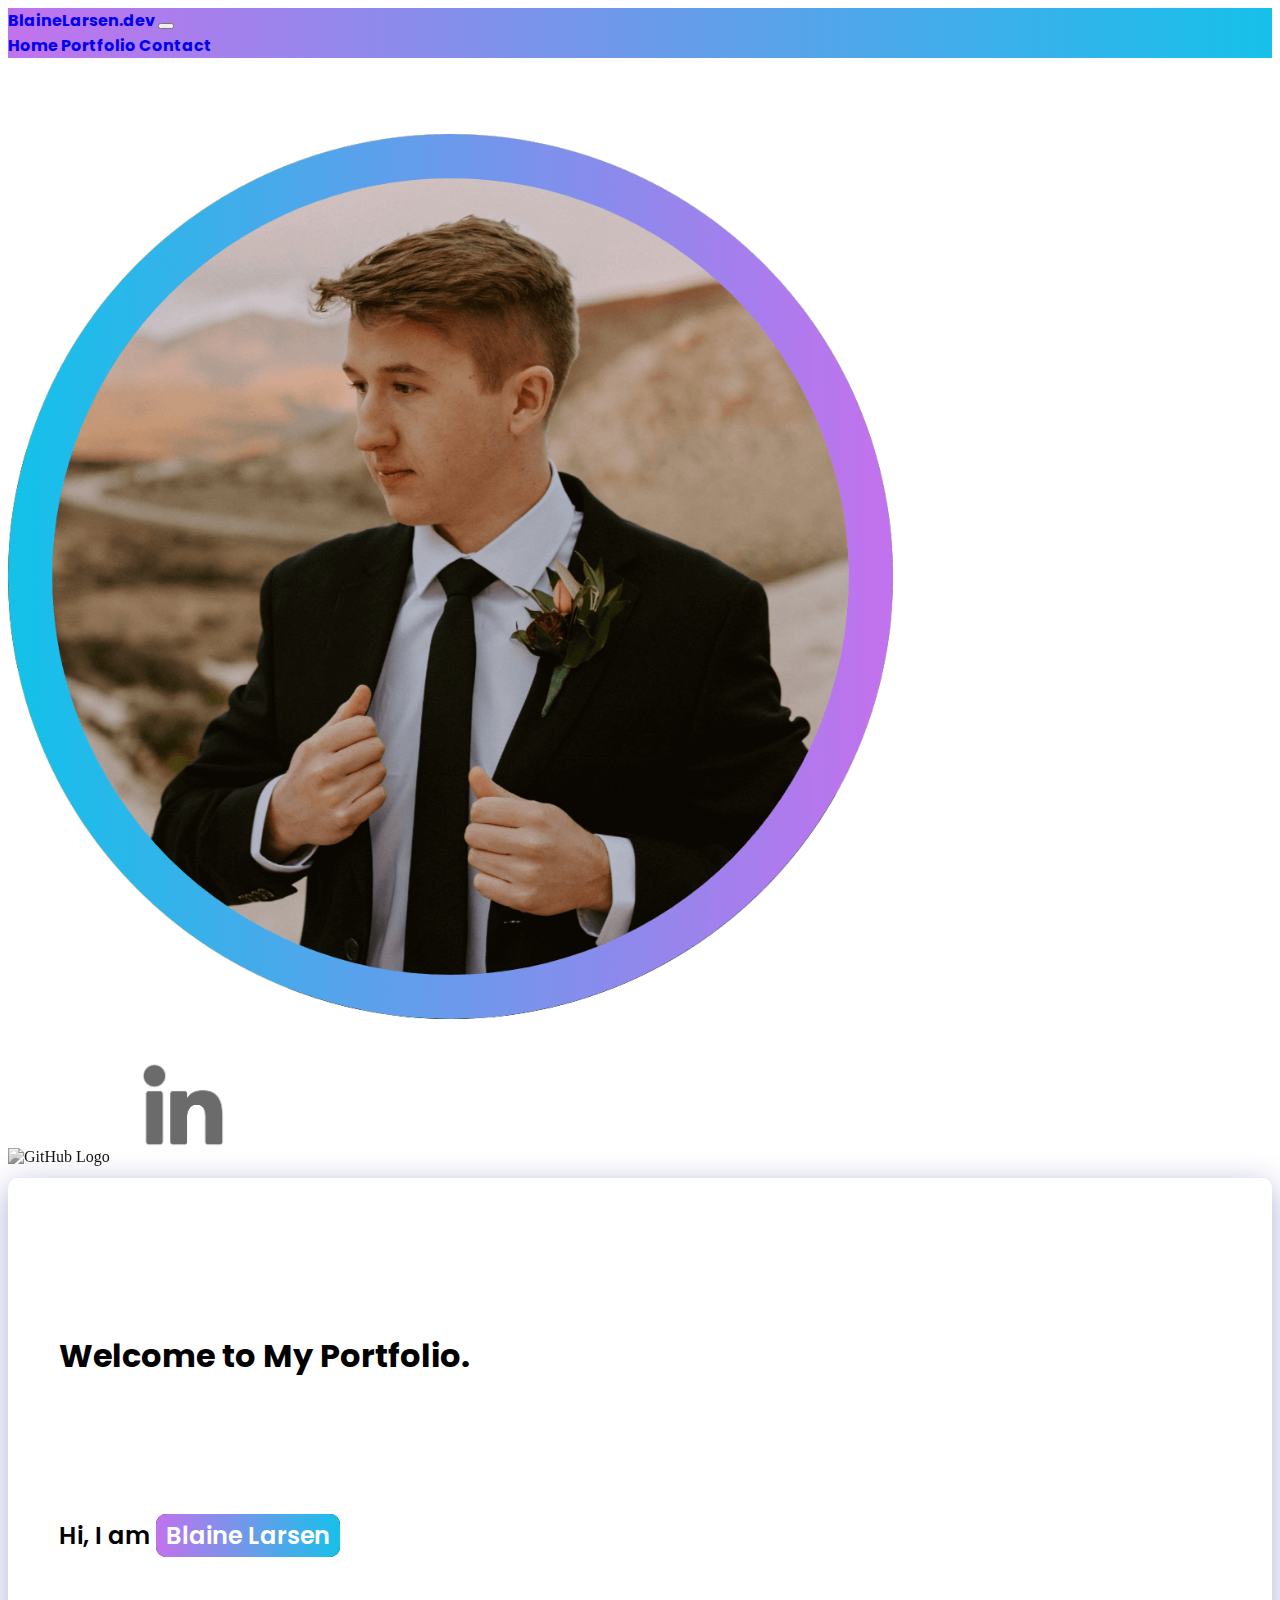
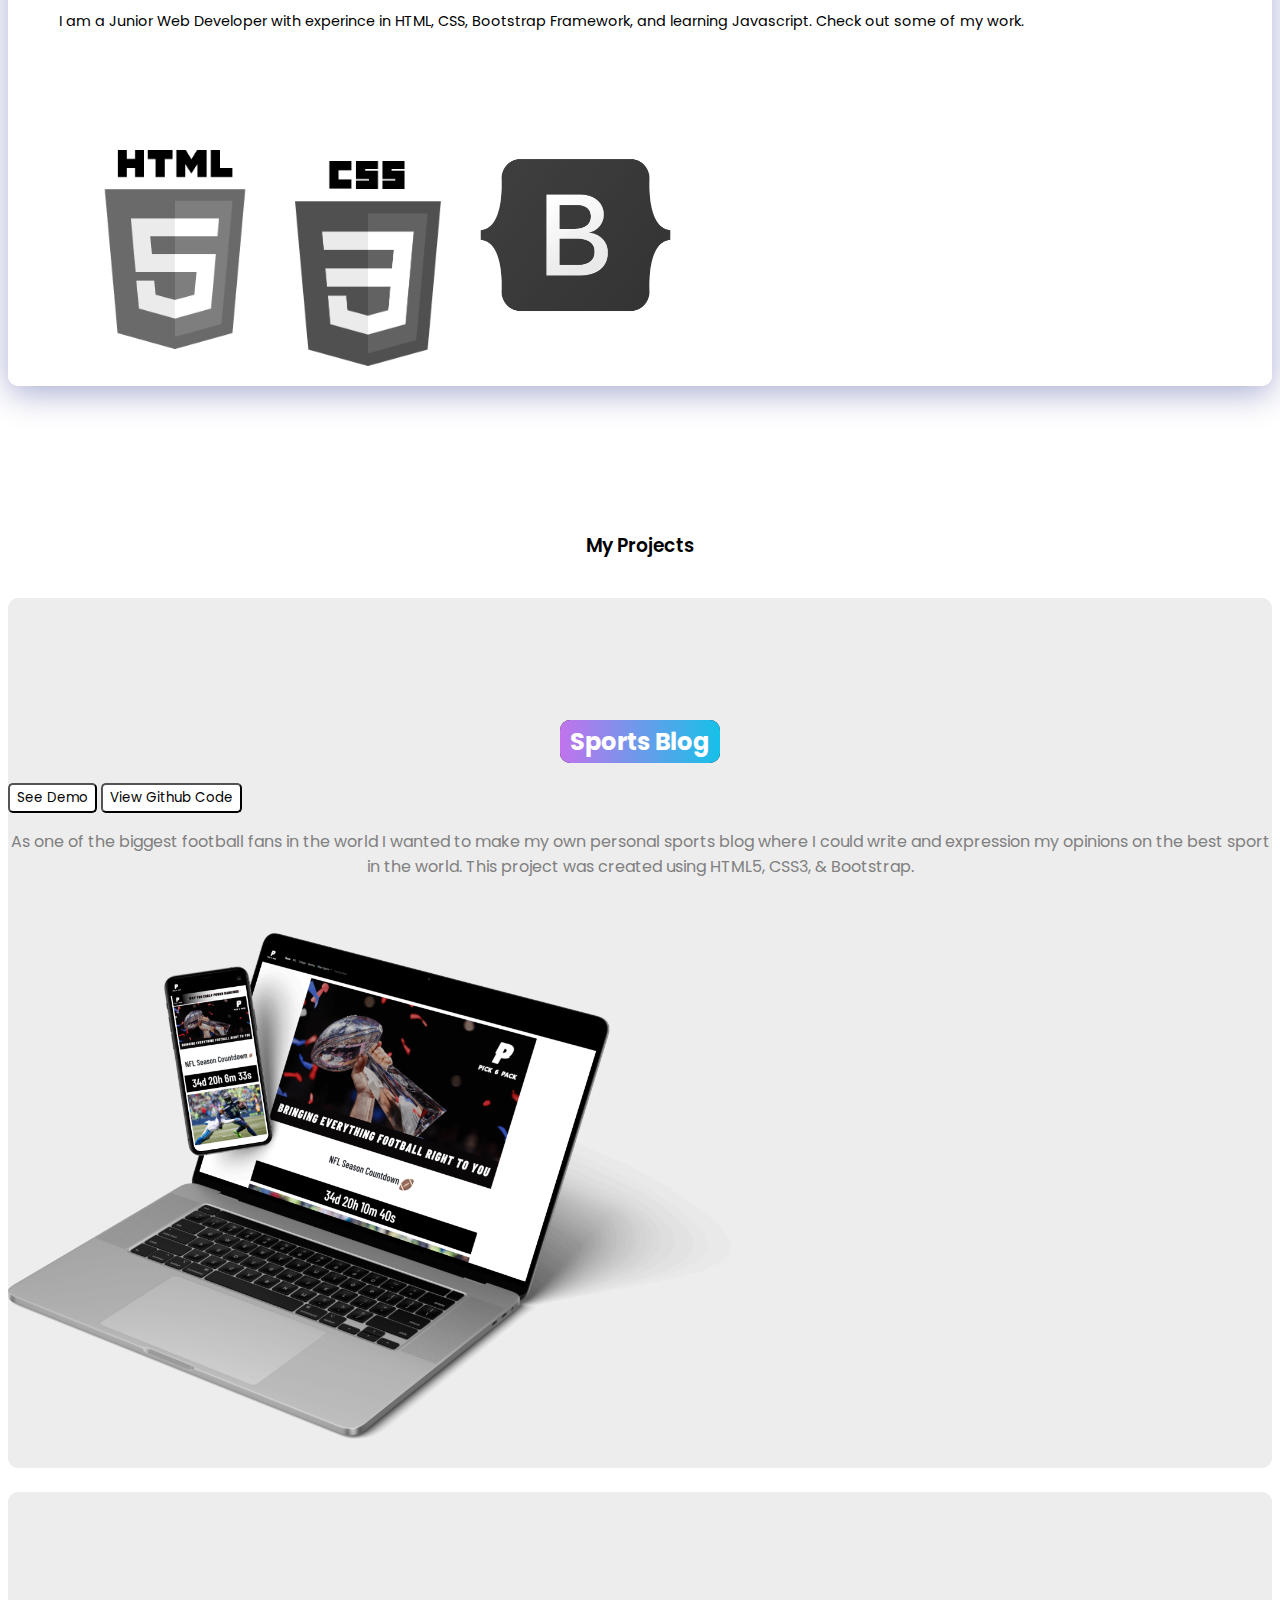
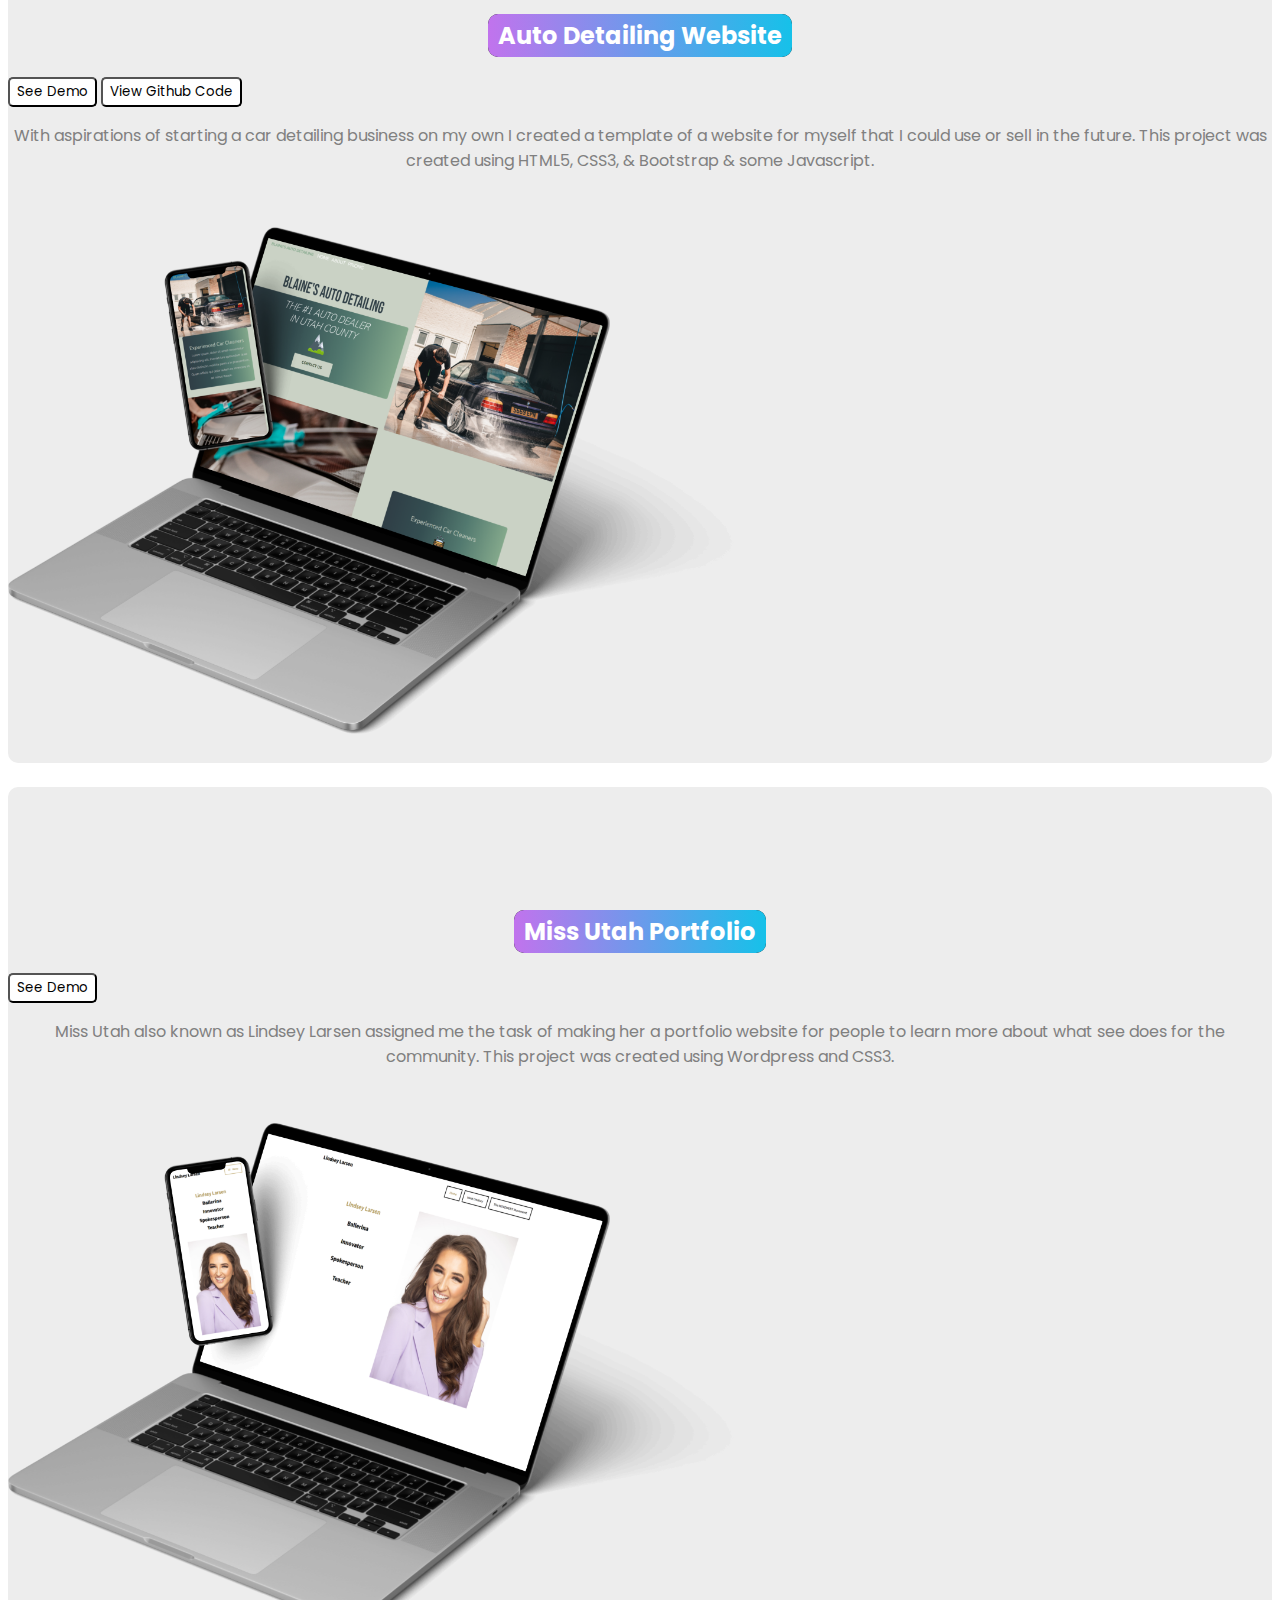
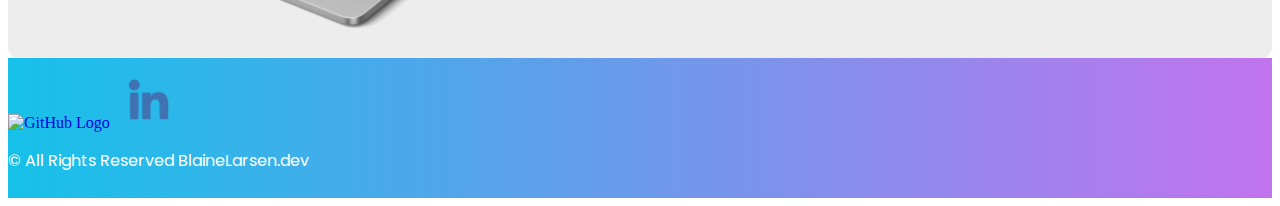
==== index.html @ 8a9c3988 "Add files via upload" ====
<!DOCTYPE html>
<html lang="en">

<head>
    <meta charset="UTF-8">
    <meta http-equiv="X-UA-Compatible" content="IE=edge">
    <meta name="viewport" content="width=device-width, initial-scale=1.0">
    <title>Blaine Larsen | Unleashing Digital Potential</title>
    <link rel="shortcut icon" type="image/jpg" href="ProfilePictureMaker.png"/>
    <link rel="stylesheet" href="styles.css">
    <link rel="stylesheet" href="https://cdnjs.cloudflare.com/ajax/libs/font-awesome/4.7.0/css/font-awesome.min.css">
    <!-- CSS only -->
    <link href="https://cdn.jsdelivr.net/npm/bootstrap@5.1.3/dist/css/bootstrap.min.css" rel="stylesheet"
        integrity="sha384-1BmE4kWBq78iYhFldvKuhfTAU6auU8tT94WrHftjDbrCEXSU1oBoqyl2QvZ6jIW3" crossorigin="anonymous">
    <link rel="preconnect" href="https://fonts.googleapis.com">
    <link rel="preconnect" href="https://fonts.gstatic.com" crossorigin>
    <link href="https://fonts.googleapis.com/css2?family=Poppins:wght@300;400;700&display=swap" rel="stylesheet">

</head>

<body>

    <nav class="navbar navbar-expand-md navbar-dark"
        style="background-image: linear-gradient(to left, #16C1E9, #C173ED);">
        <div class="container-fluid">
            <a class="navbar-brand" href="/">BlaineLarsen.dev</a>
            <button class="navbar-toggler" data-toggle="collapse" data-target="#expandme">
                <span class="navbar-toggler-icon">
                </span>
            </button>
            <div class="collapse navbar-collapse" id="expandme">
                <div class="navbar-nav">
                    <a href="/" class="nav-item nav-link">Home</a>
                    <a href="/#my-projects-h3" class="nav-item nav-link">Portfolio</a>
                    <a href="/contact.html" class="nav-item nav-link">Contact</a>
                </div>
            </div>
        </div>
    </nav>

    <div id="main-content" class="text-center">
        <div class="container">
            <div class="row">
                <div class="col-md-6 mb-5">
                    <img class="profile-pic-photo" src="ProfilePictureMaker.png" alt="Profile Picture">
                    <div class="frontend-imgs">
                        <a href="https://github.com/blainelarsen">
                            <img src="github-logo.png" id="github-logo" alt="GitHub Logo">
                        </a>
                        </a>
                        <a href="https://www.linkedin.com/in/blaine-larsen-a751a41b0/">
                            <img src="Linkedin-logo.png" id="linkedin-logo" alt="Linkedin Logo">
                        </a>
                    </div>
                </div>
                <div class="col-md-6 mb-5 glass-effect">
                    <h1 id="main-h1">
                        Welcome to My Portfolio.
                    </h1>
                    <h2 class="frontend-imgs" style="font-weight: 600;">
                        Hi, I am <span class="gradient-text">Blaine Larsen</span>
                    </h2>
                    <p id="main-bio">
                        I am a Junior Web Developer with experince in HTML, CSS, Bootstrap
                        Framework, and learning
                        Javascript. Check out some
                        of my work.
                    </p>
                    <div class="frontend-imgs">
                        <img class="html-logo" src="html5-logo.png" alt="HTML Logo">
                        <img class="css-logo" src="css3-logo.png" alt="CSS Logo">
                        <img class="bootstrap-logo" src="bootstrap-logo.png" alt="Bootstrap Logo">
                    </div>
                </div>
            </div>
        </div>
    </div>

    <div class="container">
        <div class="row">
            <div class="col-md-12">
                <h3 id="my-projects-h3" class="mb-5">
                    My Projects
                </h3>
            </div>
        </div>
    </div>

    <div class="container text-center bg-color-grey my-3">
        <div class="row">
            <div class="col-md-6 my-5">
                <h3 class="project-text">
                    <span class="gradient-text">Sports Blog</span>
                </h3>
                <div class="py-3">
                    <a href="https://www.picksixpack.com" target="_blank"><button class="see-demo-btn">
                            See Demo
                        </button></a>
                    <a href="https://github.com/blainelarsen/pick6pack" target="_blank"><button class="view-code-btn">
                            View Github Code
                        </button></a>
                </div>
                <div>
                    <p class="sub-project-text">
                        As one of the biggest football fans in the world I wanted to make my own personal sports blog
                        where I could write and expression my opinions on the best sport in the world. This project was
                        created using HTML5, CSS3, & Bootstrap.
                    </p>
                </div>
            </div>
            <div class="col-md-6 my-5">
                <img src="pick6pack-mockup.png" class="project-img">
            </div>
        </div>
    </div>

    <div class="container text-center bg-color-grey my-3">
        <div class="row">
            <div class="col-md-6 my-5">
                <h3 class="project-text">
                    <span class="gradient-text">Auto Detailing Website</span>
                </h3>
                <div class="py-3">
                    <a href="https://blainesautodetailing.netlify.app/" target="_blank"><button a href=""
                            class="see-demo-btn">
                            See Demo
                        </button></a>
                    <a href="https://github.com/blainelarsen/blainesautodetailing" target="_blank"><button
                            class="view-code-btn">
                            View Github Code
                        </button></a>
                </div>
                <div>
                    <p class="sub-project-text">
                        With aspirations of starting a car detailing business on my own I created a template of a
                        website for myself that I could use or sell in the future. This project was created using HTML5,
                        CSS3, & Bootstrap & some Javascript.
                    </p>
                </div>
            </div>
            <div class="col-md-6 my-5">
                <img src="autodetailing-mockup.png" class="project-img">
            </div>
        </div>
    </div>

    <div class="container text-center bg-color-grey mb-5">
        <div class="row">
            <div class="col-md-6 my-5">
                <h3 class="project-text">
                    <span class="gradient-text">Miss Utah Portfolio</span>
                </h3>
                <div class="py-3">
                    <a href="https://www.lindseylarsen.org" target="_blank"><button class="see-demo-btn">
                            See Demo
                        </button></a>
                </div>
                <div>
                    <p class="sub-project-text">
                        Miss Utah also known as Lindsey Larsen assigned me the task of making her a portfolio website
                        for people to learn more about what see does for the community.
                        This project was created using
                        Wordpress
                        and CSS3.
                    </p>
                </div>
            </div>
            <div class="col-md-6 my-5">
                <img src="missutah-mockup.png" class="project-img">
            </div>
        </div>
    </div>

    <footer id="footer-gradient" class="my-2">
        <div class="container">
            <div class="row">
                <div class="col-md-12">
                    <div class="frontend-footer-imgs">
                        <a href="https://github.com/blainelarsen">
                            <img a href="https://github.com/blainelarsen" src="github-logo.png" id="github-logo"
                                alt="GitHub Logo">
                        </a>
                        <a href="https://www.linkedin.com/in/blaine-larsen-a751a41b0/">
                            <img src="Linkedin-logo.png" id="linkedin-logo" alt="Linkedin Logo">
                        </a>
                        <p style="color: white;">&copy; All Rights Reserved BlaineLarsen.dev</p>
                    </div>
                </div>
            </div>
        </div>
    </footer>

    <script src="https://code.jquery.com/jquery-3.3.1.slim.min.js"
        integrity="sha384-q8i/X+965DzO0rT7abK41JStQIAqVgRVzpbzo5smXKp4YfRvH+8abtTE1Pi6jizo"
        crossorigin="anonymous"></script>
    <script src="https://cdn.jsdelivr.net/npm/popper.js@1.14.7/dist/umd/popper.min.js"
        integrity="sha384-UO2eT0CpHqdSJQ6hJty5KVphtPhzWj9WO1clHTMGa3JDZwrnQq4sF86dIHNDz0W1"
        crossorigin="anonymous"></script>
    <script src="https://cdn.jsdelivr.net/npm/bootstrap@4.3.1/dist/js/bootstrap.min.js"
        integrity="sha384-JjSmVgyd0p3pXB1rRibZUAYoIIy6OrQ6VrjIEaFf/nJGzIxFDsf4x0xIM+B07jRM"
        crossorigin="anonymous"></script>

</body>

</html>
---- styles.css ----
.nav-bar {
    background-color: #C173ED;
    background-image: linear-gradient(to left, #16C1E9, #C173ED);
    height: auto;
    padding-top: 1%;
    display: flex;
    align-items: center;
    position: sticky;
}

a {
    text-decoration: none !important;
}

.glass-effect {
    margin-top: 1%;
    background: rgba(255, 255, 255, 0.3);
    box-shadow: 0 8px 32px 0 rgba(31, 38, 135, 0.37);
    border-radius: 10px;
    border: 1px solid rgba(255, 255, 255, 0.18);
    padding: 15px 50px;
}

nav {
    font-family: 'Poppins', sans-serif;
    font-weight: bolder;
}

#main-h1 {
    font-family: 'Poppins', sans-serif;
    font-weight: bolder;
    font-size: 900;
    padding-top: 10%;
}

h1 {
    font-family: 'Poppins', sans-serif;
    font-weight: 900;
    font-size: 900;
}

h2 {
    font-family: 'Poppins', sans-serif;
    font-weight: bold;
    padding-top: 10%;
}

h3 {
    font-family: 'Poppins', sans-serif;
    font-weight: bolder;
    padding-top: 10%;
    text-align: center;
}

p {
    font-family: 'Poppins', sans-serif;
    font-weight: regular;
}

.gradient-text {
    background-image: linear-gradient(to left, #16C1E9, #C173ED);
    background-color: black;
    padding: 5px 10px;
    border-radius: 10px;
    border: none;
    color: white;
    white-space: nowrap;
    overflow: hidden;
    text-overflow: clip;
}

.gradient-text:hover {
    color: black;
    transition: .3s;
}

.profile-pic-photo {
    text-align: left;
    margin-top: 3%;
    width: 70%;
}

#contact-me-pic {
    max-width: 65%;
    max-width: 70.5%;
    background-image: linear-gradient(to left, #16C1E9, #C173ED);
    padding: 10px;
    border-radius: 10px;
}

#contact-me-pic:hover {
    transform: scale(1.025);
    -webkit-transform: scale(1.025);
    -moz-transform: scale(1.025);
    transition: .2s;
}

#github-logo {
    width: 8%;
    margin-top: 2%;
    margin-right: 1%;
}

#insta-logo {
    width: 8%;
    margin-top: 2%;
}

#linkedin-logo {
    width: 9%;
    margin-top: 2%;
}

.html-logo {
    width: 20%;
    justify-content: space-between !important;
    padding-top: 3%;
}

.css-logo {
    width: 12.5%;
    justify-content: space-between !important;
    padding-top: 3%;
}

.bootstrap-logo {
    margin-top: 2%;
    width: 22.5%;
    justify-content: space-between !important;
    padding-top: 3%;
}

.profile-pic-photo {
    transition: all 0.2s;
    -webkit-transition: all 0.2s;
    -moz-transition: all 0.2s;
}

.profile-pic-photo:hover {
    transform: scale(1.05);
    -webkit-transform: scale(1.05);
    -moz-transform: scale(1.05);
}

.frontend-imgs img {
    transition: all 0.2s;
    -webkit-transition: all 0.2s;
    -moz-transition: all 0.2s;
}

.frontend-imgs img {
    filter: grayscale(100%);
    -webkit-filter: grayscale(100%);
    -moz-filter: grayscale(100%);
}

.frontend-imgs img:hover {
    filter: grayscale(0%);
    -webkit-filter: grayscale(0%);
    -moz-filter: grayscale(0%);
    transform: scale(1.1);
    -webkit-transform: scale(1.1);
    -moz-transform: scale(1.1);
}

.frontend-contact-imgs {
    max-width: 100%;
}

.frontend-contact-imgs img:hover {
    transform: scale(1.1);
    -webkit-transform: scale(1.1);
    -moz-transform: scale(1.1);
    transition: .2s;
}

.frontend-footer-imgs {
    margin-bottom: 2%;
    max-width: 50%;
}

.frontend-footer-imgs img:hover {
    transform: scale(1.1);
    -webkit-transform: scale(1.1);
    -moz-transform: scale(1.1);
    transition: .2s;
}

#main-content {
    margin-top: 3%;
}

#main-bio {
    font-size: .9rem;
    margin-top: 5%;
}

.bg-color-grey {
    background-color: rgb(237, 237, 237);
    border-radius: 10px;
}

#my-projects-h3 {
    font-weight: 600;
    margin-bottom: 3%;
}

.project-text {
    justify-content: center;
    font-size: x-large;
}

.project-img {
    max-width: 60%;
    justify-content: center;
    align-items: center;
    margin-top: 3%;
    margin-bottom: 2%;
}

.project-img:hover {
    transform: scale(1.1);
    -webkit-transform: scale(1.1);
    -moz-transform: scale(1.1);
    transition: 1s;
    border-radius: 10px;
}

.sub-project-text {
    color: gray;
    justify-content: center;
    align-items: center;
    text-align: center;
}

input {
    border: 0;
    outline: 0;
    border-bottom: 1px solid black;
    color: #ccc;
    font-family: 'Poppins', sans-serif !important;
    margin-top: 3% !important;
    margin-bottom: 5% !important;
}

#download-resume-btn {
    color: white;
    background-color: black;
    font-family: 'Poppins';
    padding: 15px 25px;
    font-weight: small;
    text-decoration: none;
}

#download-resume-btn:hover {
    color: black;
    background-color: white;
    transition: .3s;
}

.see-demo-btn {
    color: black;
    background-color: white;
    font-family: 'Poppins';
    padding: 3px 7px;
    font-weight: small;
    text-decoration: none;
    border-radius: 5px;
}

.see-demo-btn:hover {
    color: white;
    background-color: black;
    transition: .3s;
}


.view-code-btn {
    color: black;
    background-color: white;
    font-family: 'Poppins';
    padding: 3px 7px;
    font-weight: small;
    text-decoration: none;
    border-radius: 5px;
}

.view-code-btn:hover {
    color: white;
    background-color: black;
    transition: .3s;
}

#footer-gradient {
    background-color: #C173ED;
    background-image: linear-gradient(to right, #16C1E9, #C173ED);
    height: auto;
    display: flex;
    align-items: center;
}

@media (max-width: 560px) {
    #contact-me-pic {
        max-width: 460px;
    }
}
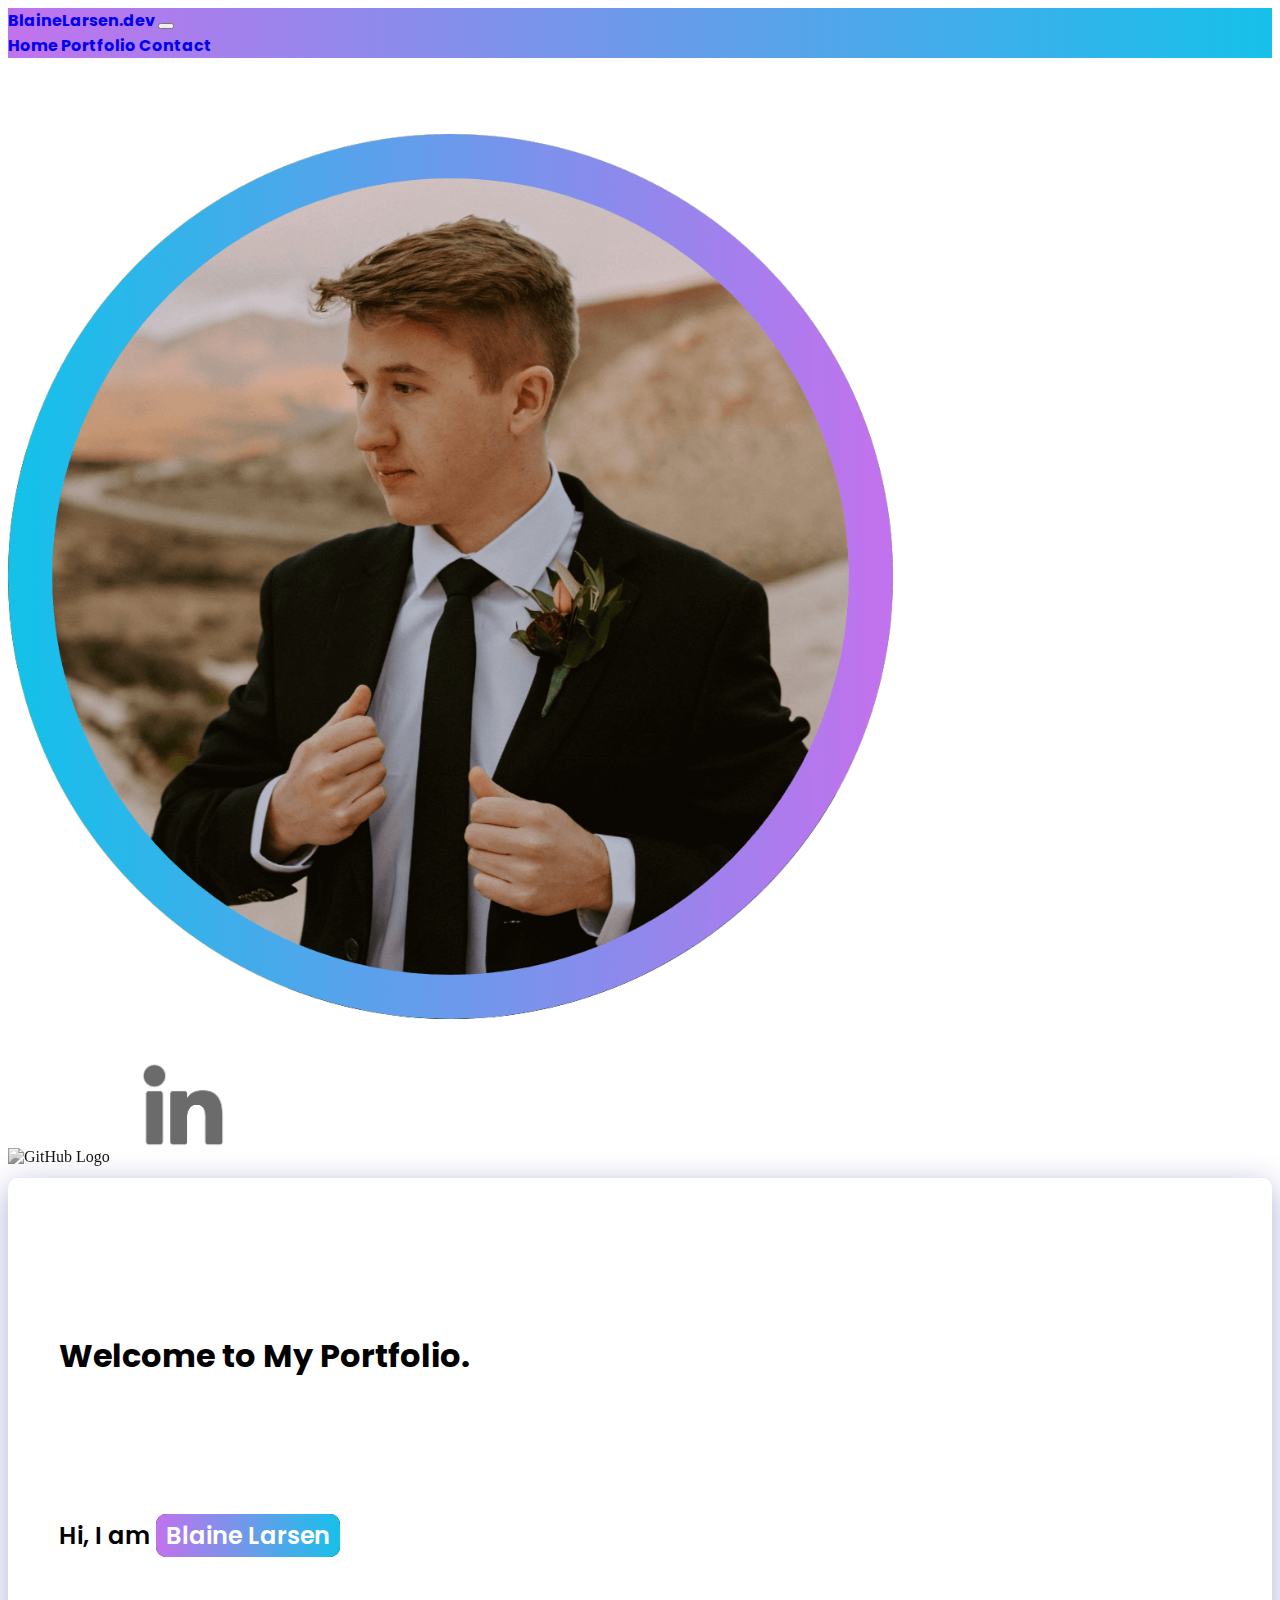
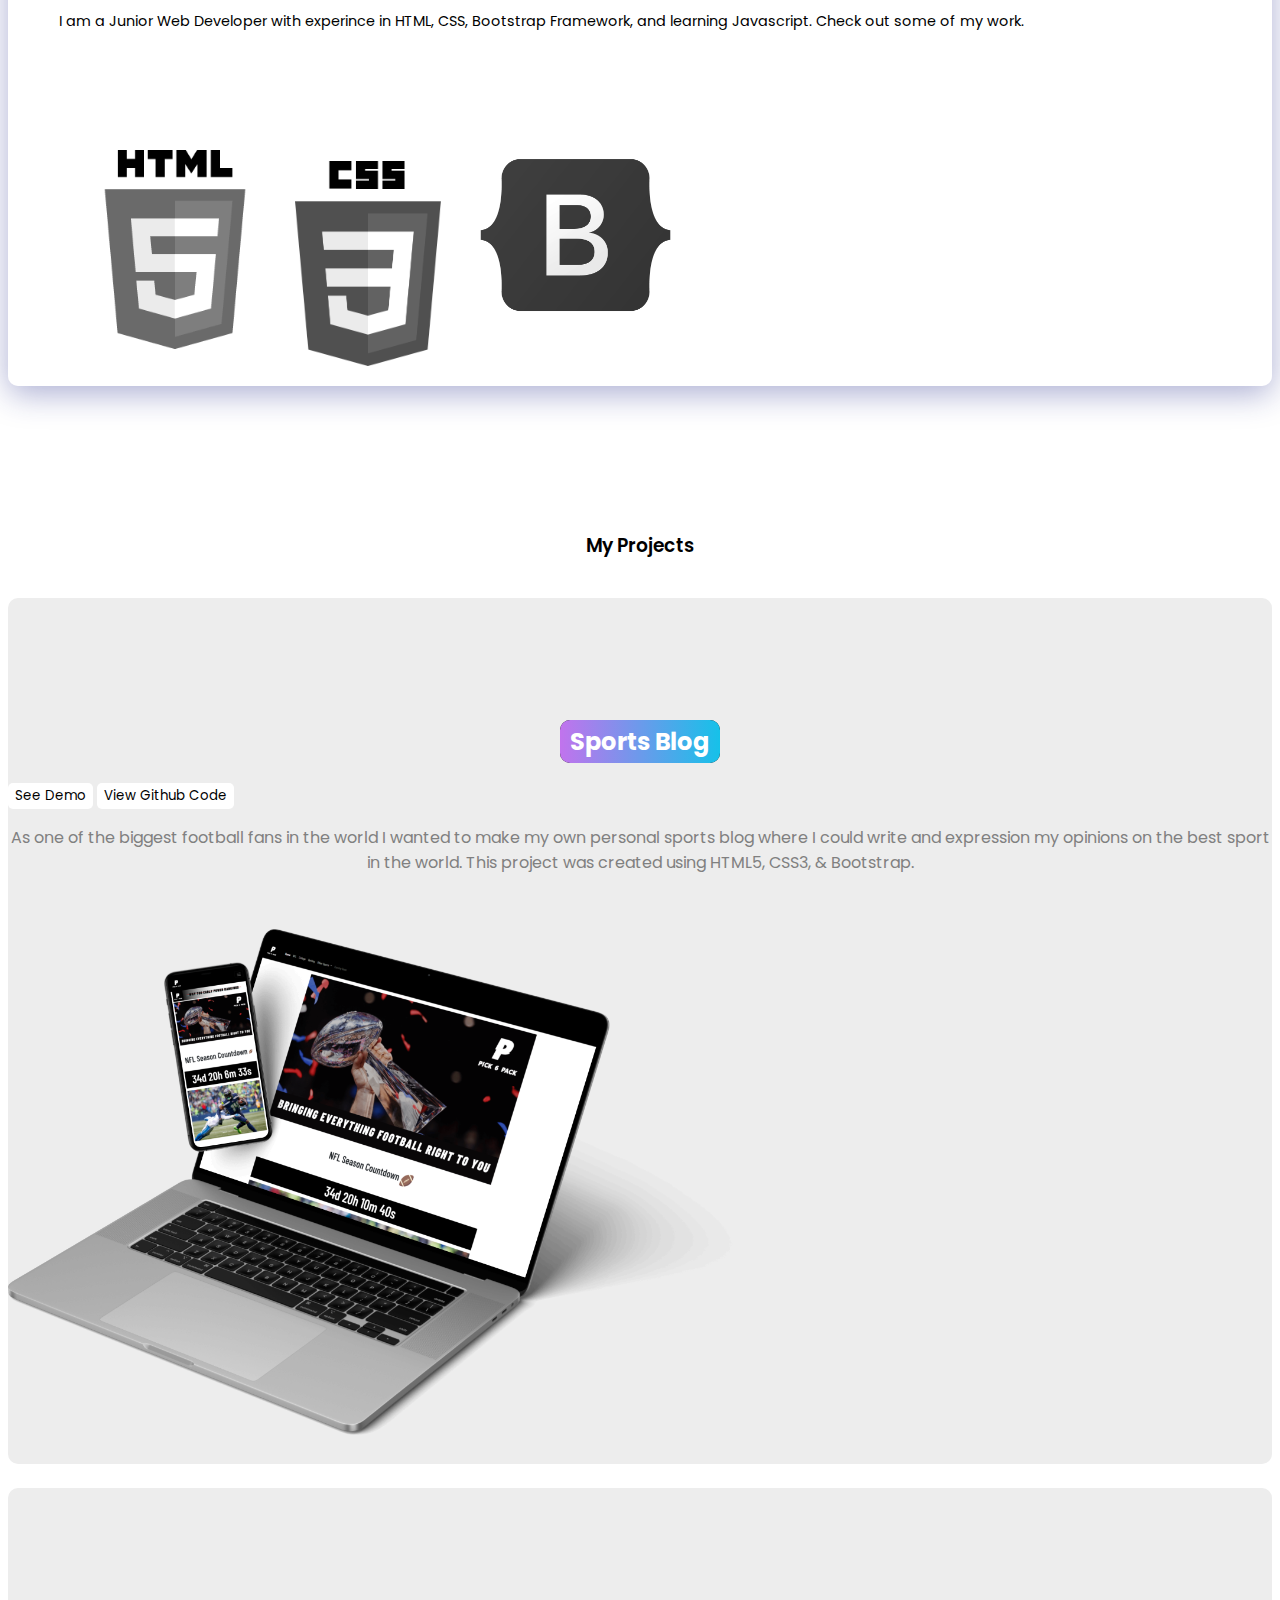
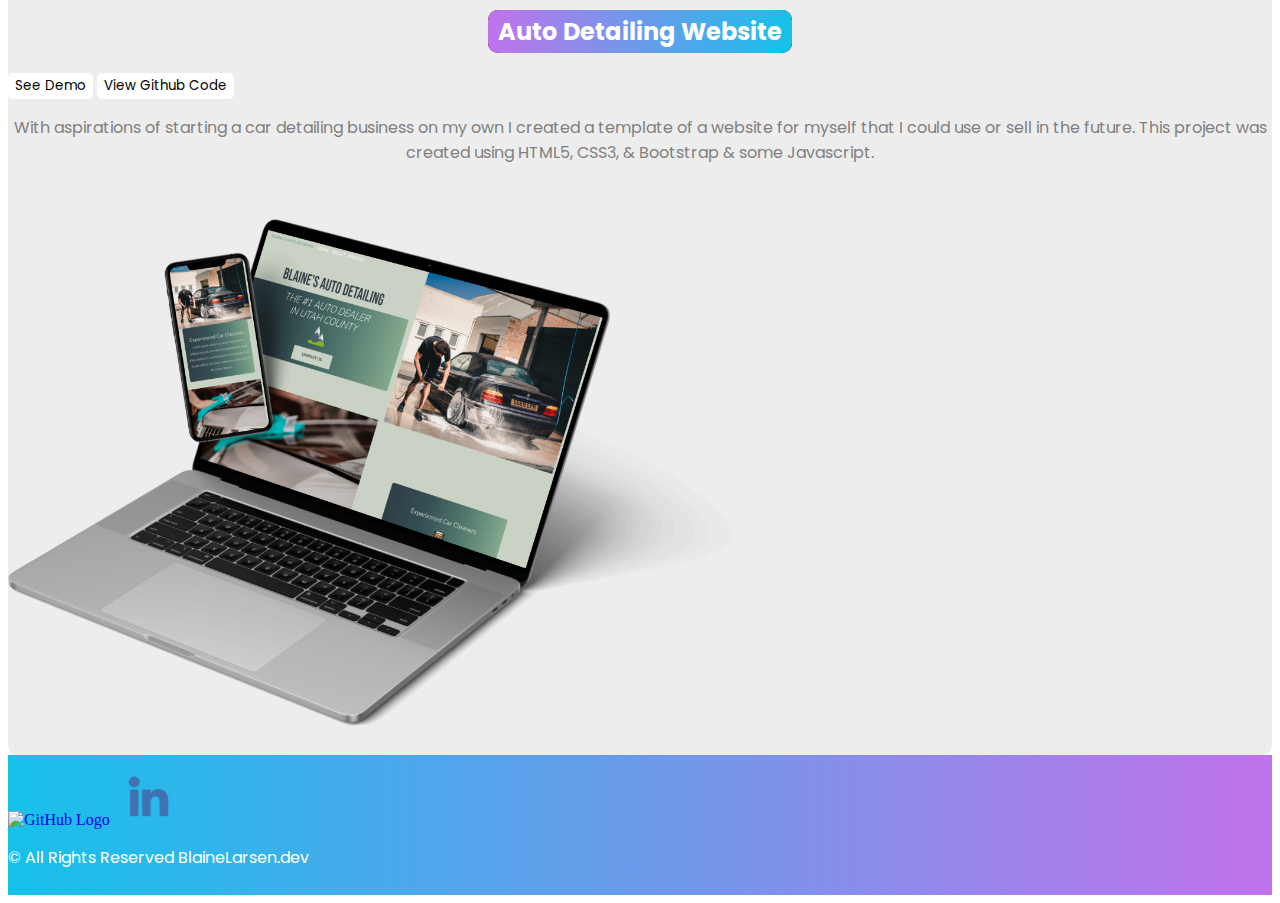
==== commit 0d54fbc2: "Update index.html" ====
--- a/index.html
+++ b/index.html
@@ -20,7 +20,7 @@
 
 <body>
 
-    <nav class="navbar navbar-expand-md navbar-dark"
+    <nav class="navbar sticky-top navbar-expand-md navbar-dark"
         style="background-image: linear-gradient(to left, #16C1E9, #C173ED);">
         <div class="container-fluid">
             <a class="navbar-brand" href="/">BlaineLarsen.dev</a>
@@ -144,7 +144,7 @@
         </div>
     </div>
 
-    <div class="container text-center bg-color-grey mb-5">
+    <!-- <div class="container text-center bg-color-grey mb-5">
         <div class="row">
             <div class="col-md-6 my-5">
                 <h3 class="project-text">
@@ -170,6 +170,7 @@
             </div>
         </div>
     </div>
+    <!-->
 
     <footer id="footer-gradient" class="my-2">
         <div class="container">
@@ -202,4 +203,4 @@
 
 </body>
 
-</html>+</html>
--- a/styles.css
+++ b/styles.css
@@ -266,6 +266,7 @@
     font-weight: small;
     text-decoration: none;
     border-radius: 5px;
+    border-style: none;
 }
 
 .see-demo-btn:hover {
@@ -283,6 +284,7 @@
     font-weight: small;
     text-decoration: none;
     border-radius: 5px;
+    border-style: none;
 }
 
 .view-code-btn:hover {
@@ -303,4 +305,4 @@
     #contact-me-pic {
         max-width: 460px;
     }
-}+}
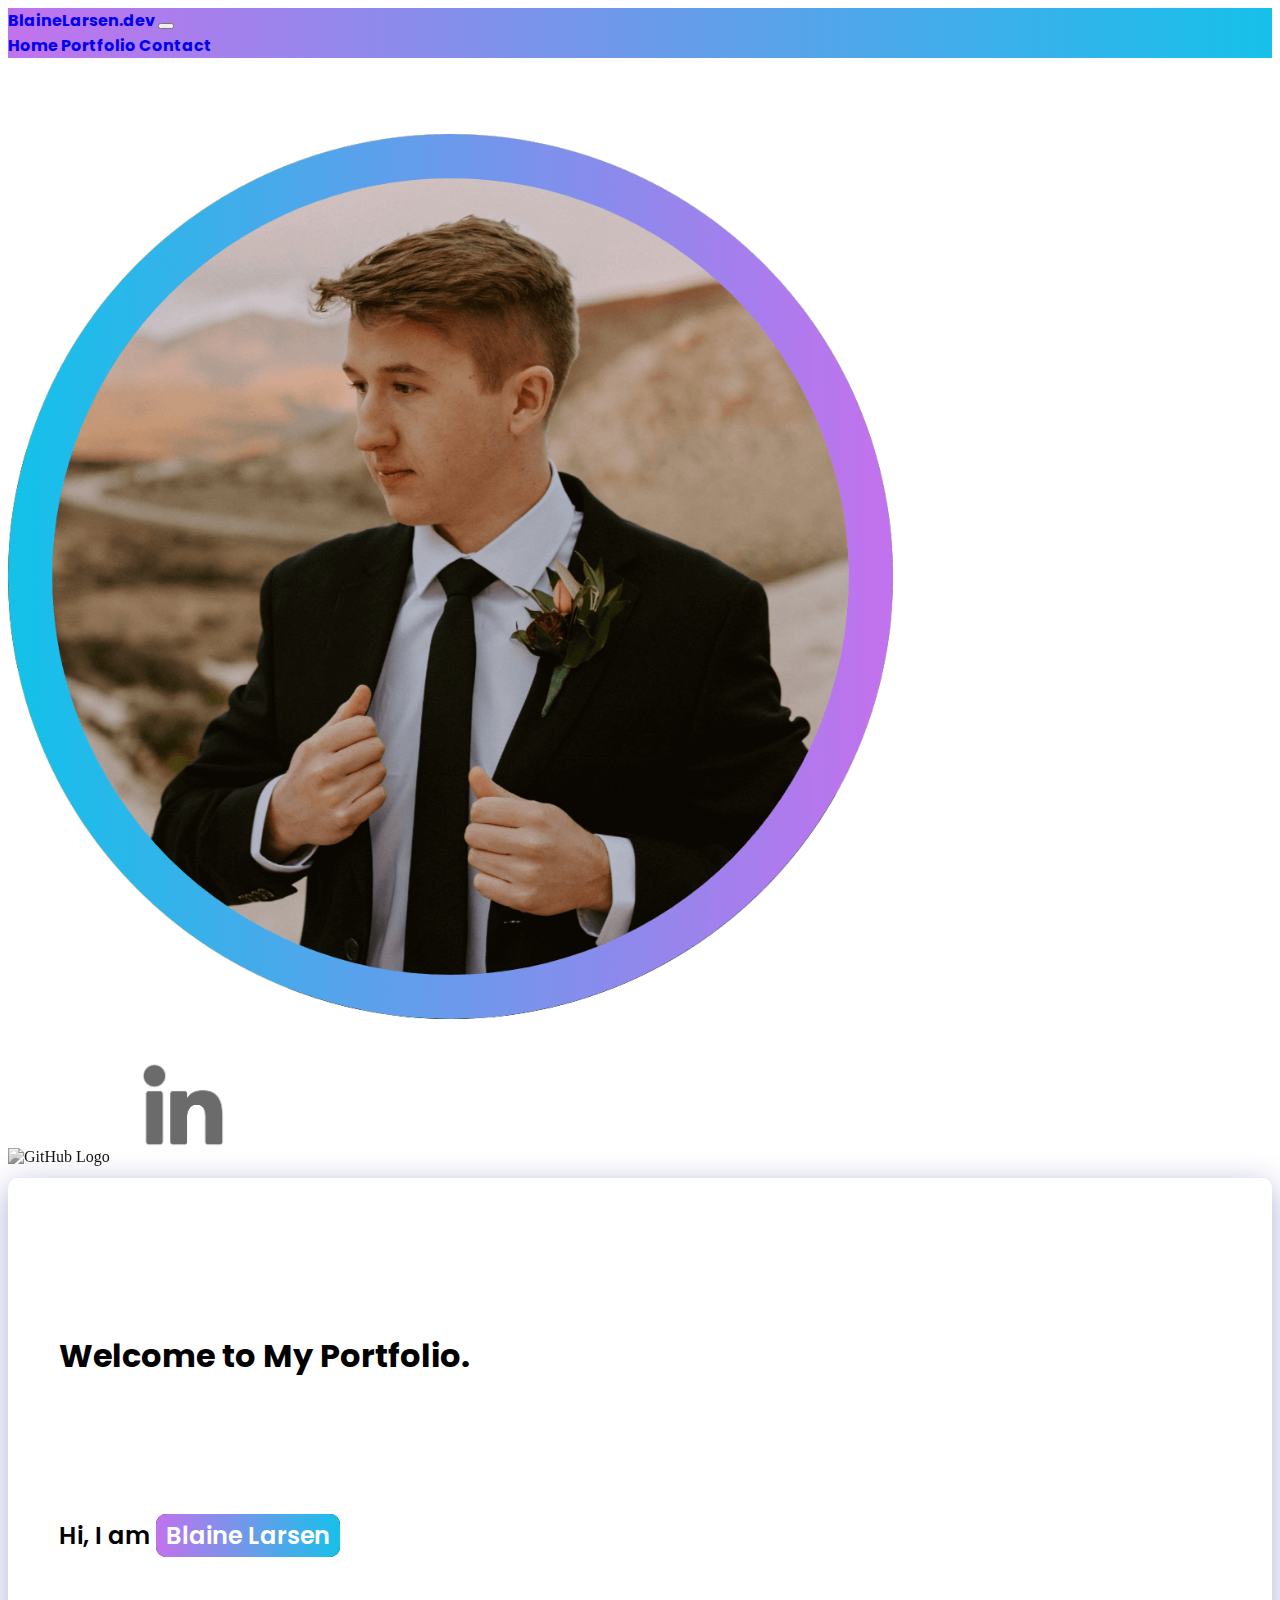
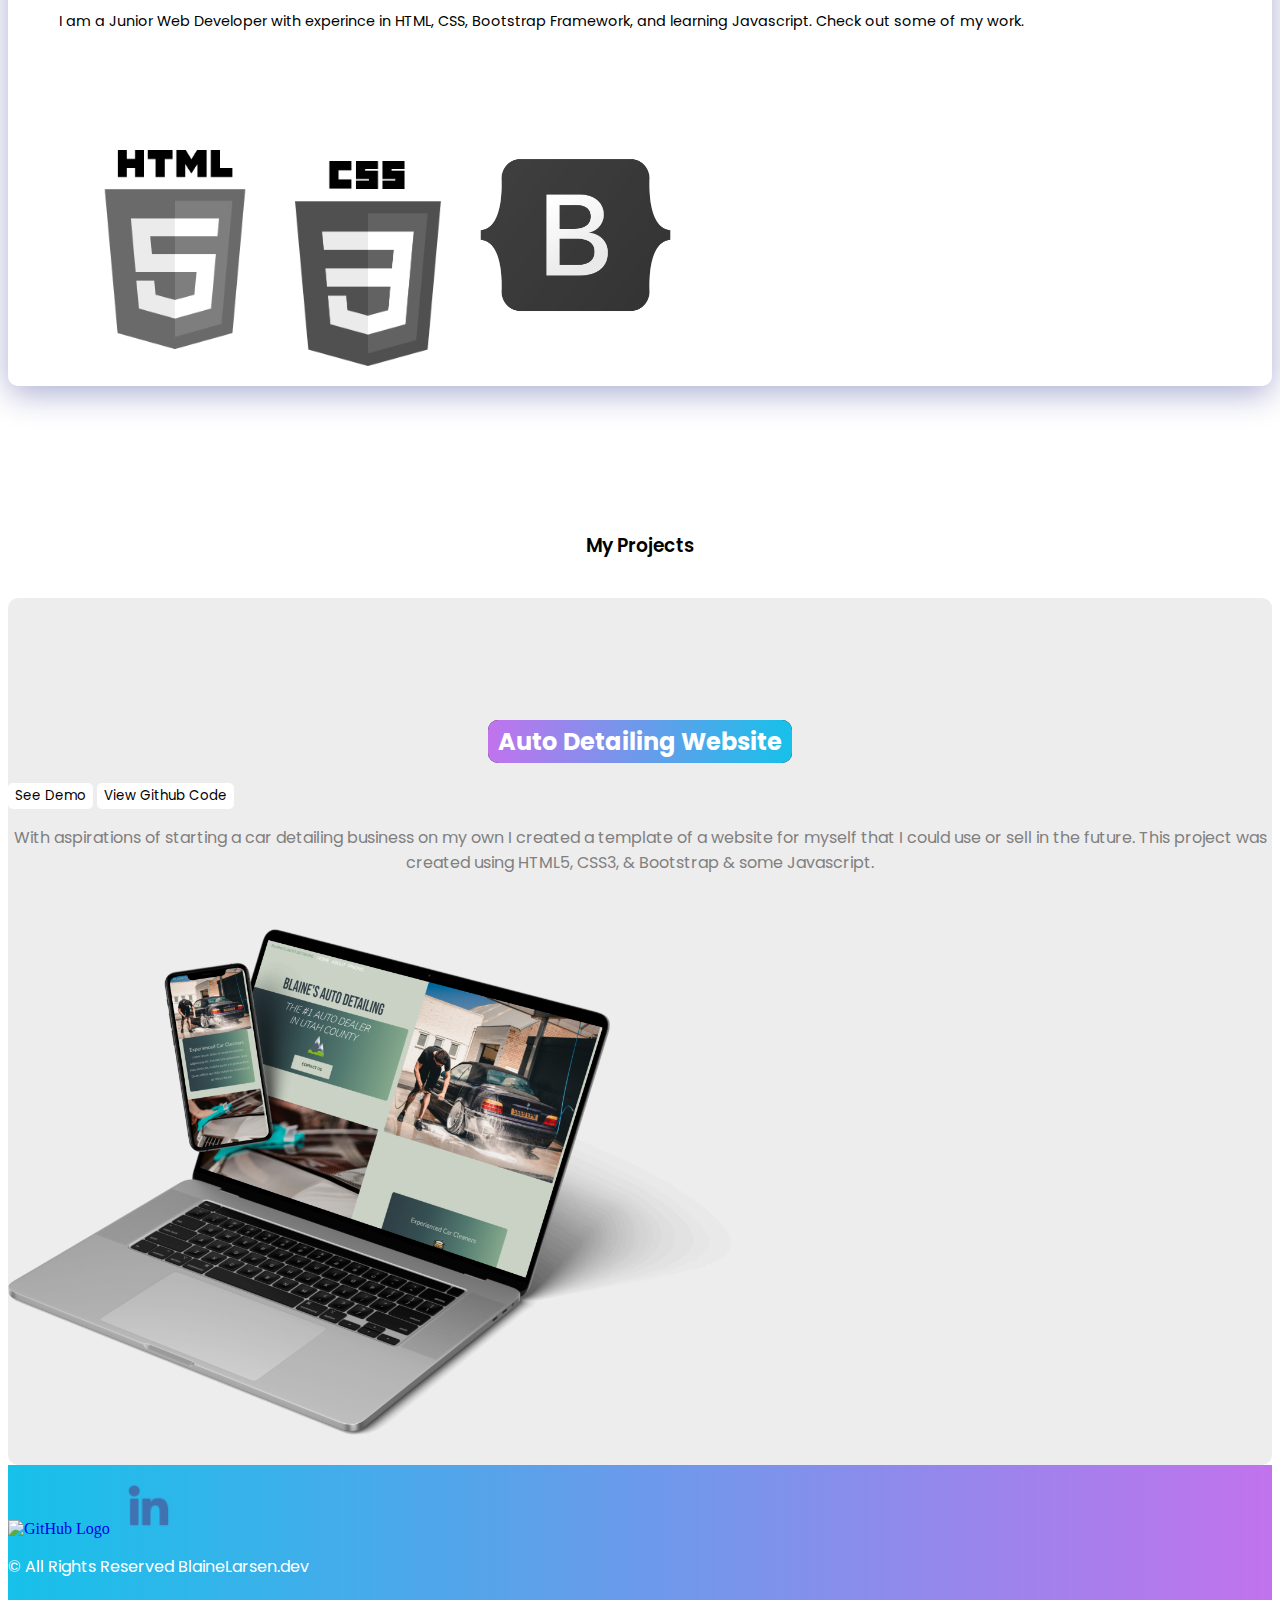
==== commit b289555f: "Update index.html" ====
--- a/index.html
+++ b/index.html
@@ -86,7 +86,7 @@
         </div>
     </div>
 
-    <div class="container text-center bg-color-grey my-3">
+<!--     <div class="container text-center bg-color-grey my-3">
         <div class="row">
             <div class="col-md-6 my-5">
                 <h3 class="project-text">
@@ -112,7 +112,7 @@
                 <img src="pick6pack-mockup.png" class="project-img">
             </div>
         </div>
-    </div>
+    </div> -->
 
     <div class="container text-center bg-color-grey my-3">
         <div class="row">
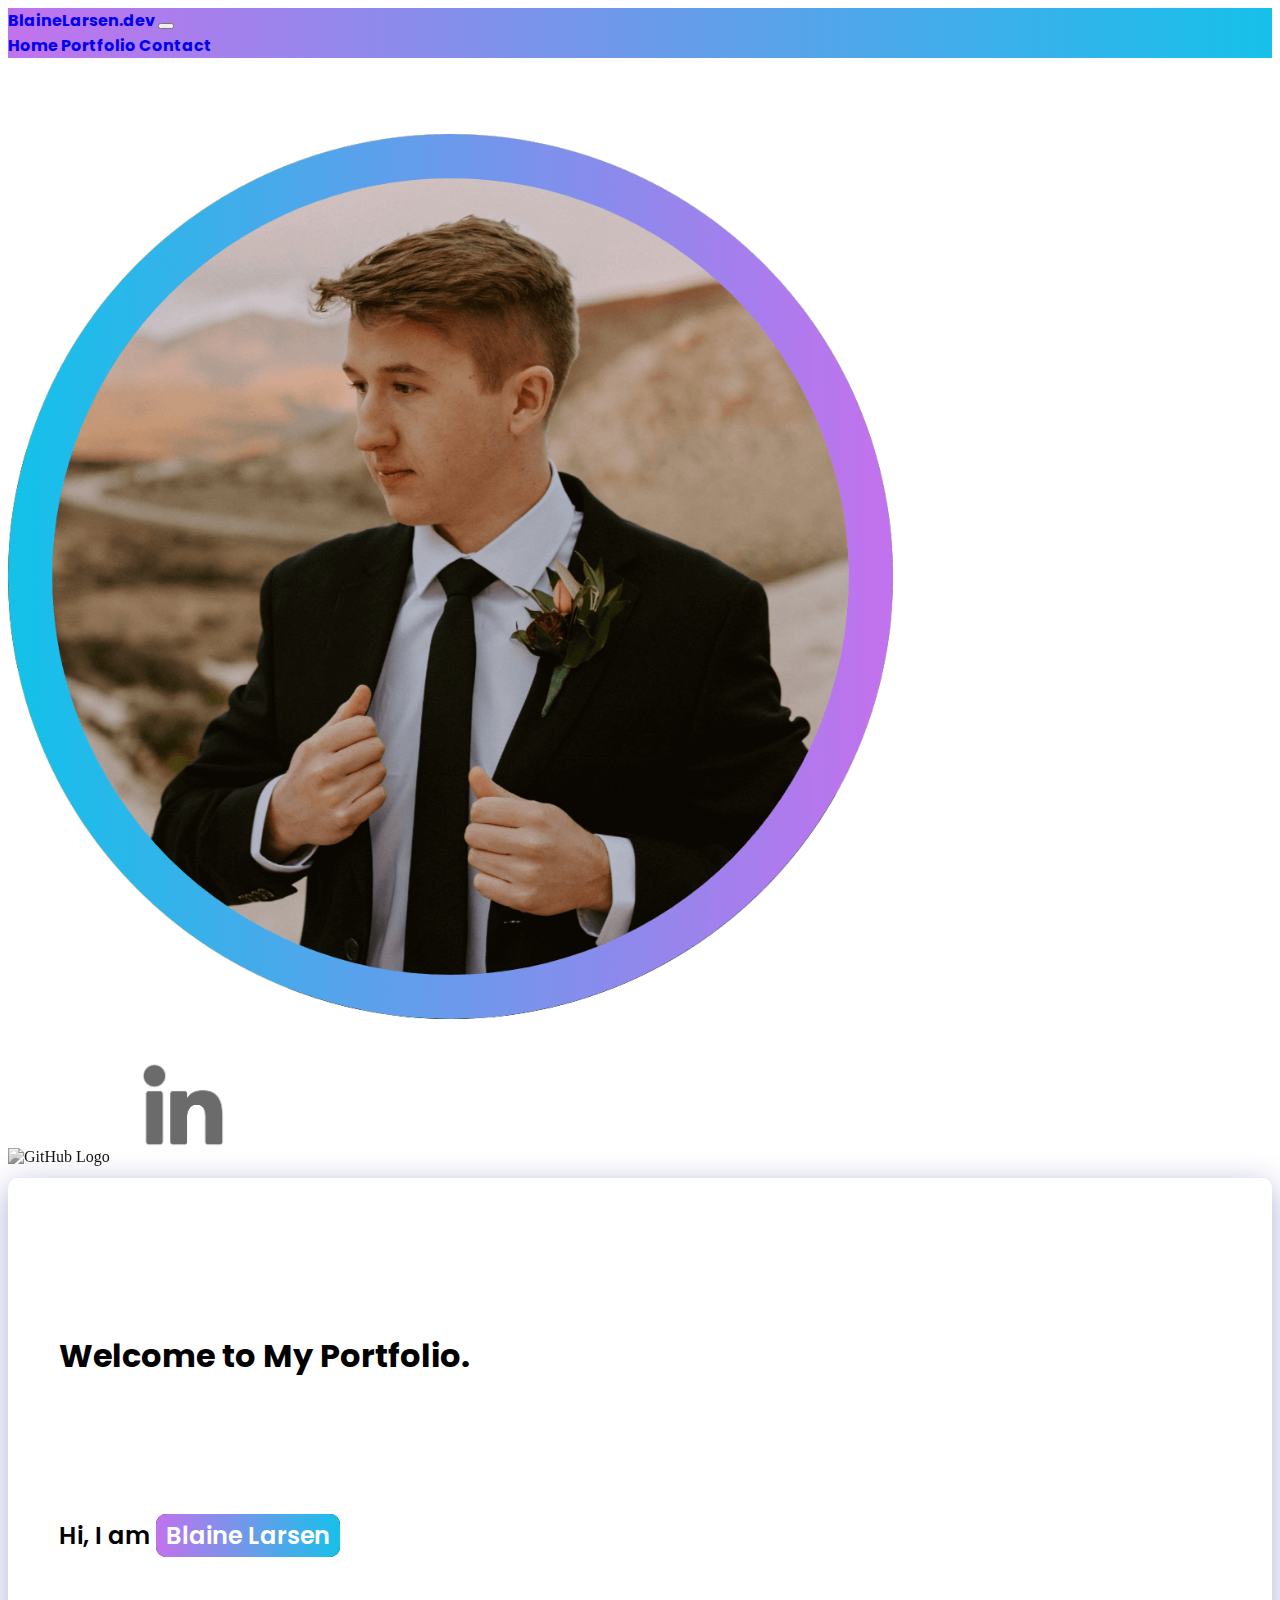
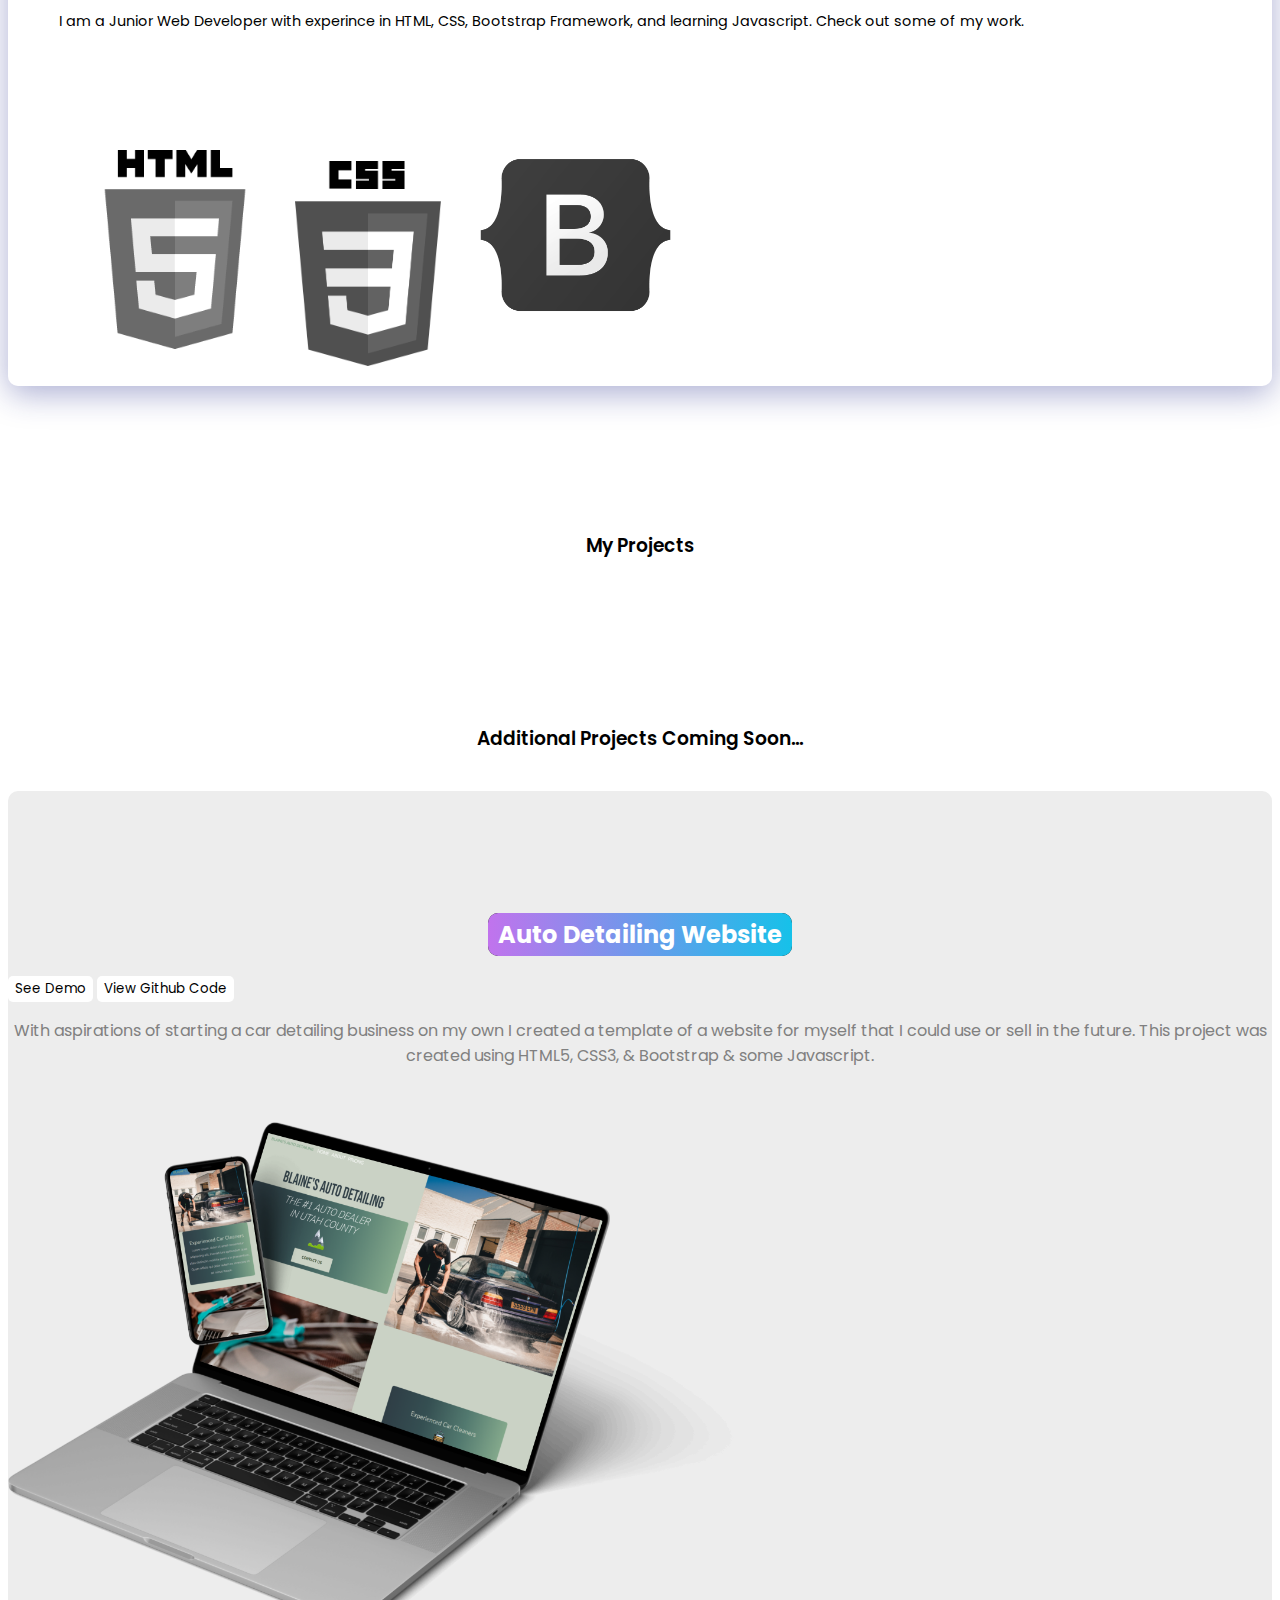
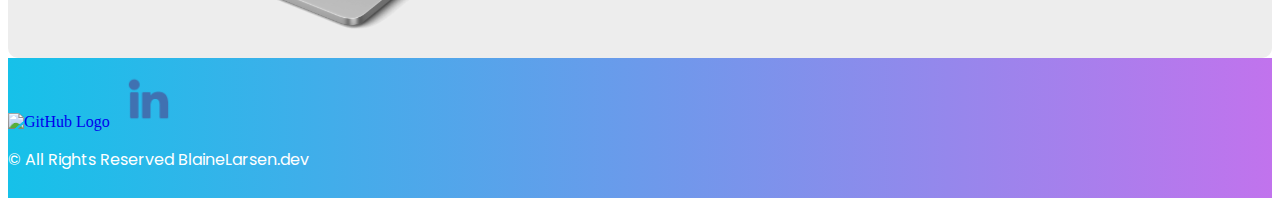
==== commit 9ea0aecf: "Update index.html" ====
--- a/index.html
+++ b/index.html
@@ -86,6 +86,16 @@
         </div>
     </div>
 
+    <div class="container">
+        <div class="row">
+            <div class="col-md-12">
+                <h3 id="my-projects-h3" class="mb-5">
+                    Additional Projects Coming Soon...
+                </h3>
+            </div>
+        </div>
+    </div>
+
 <!--     <div class="container text-center bg-color-grey my-3">
         <div class="row">
             <div class="col-md-6 my-5">
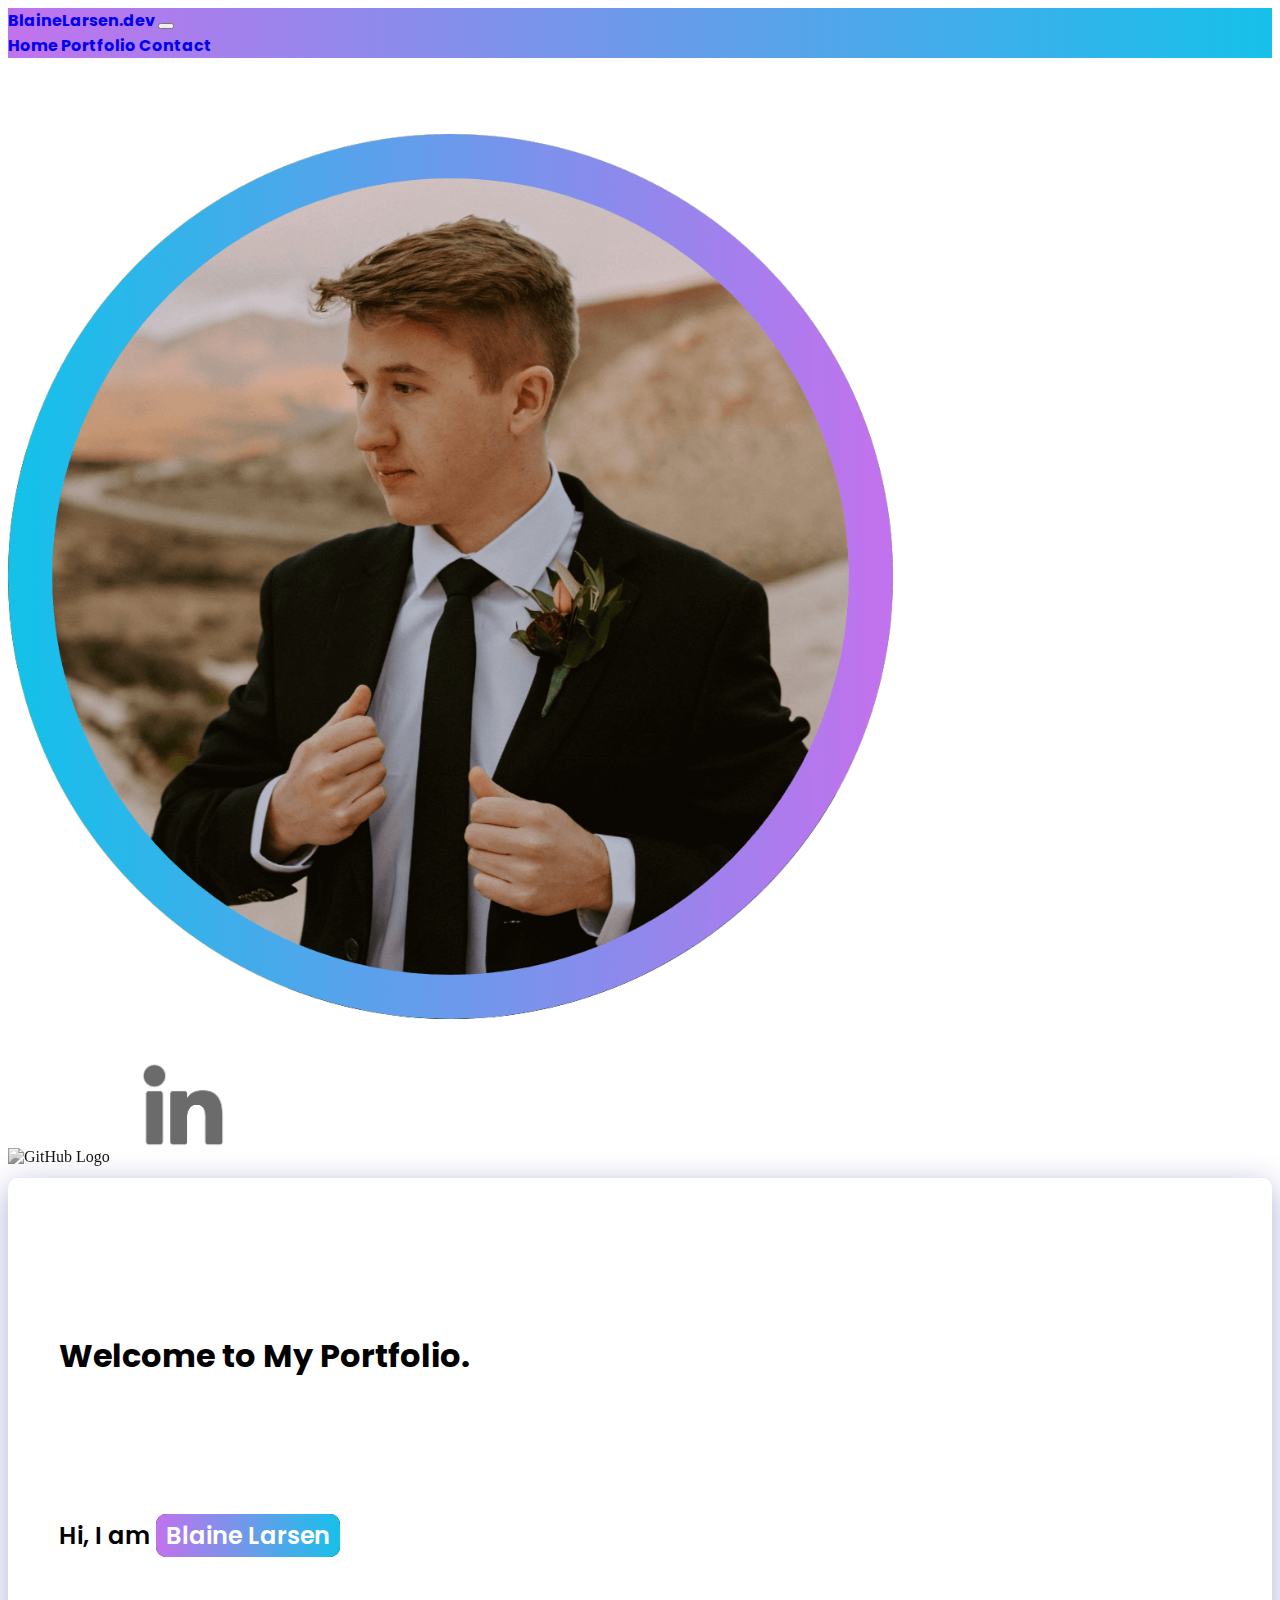
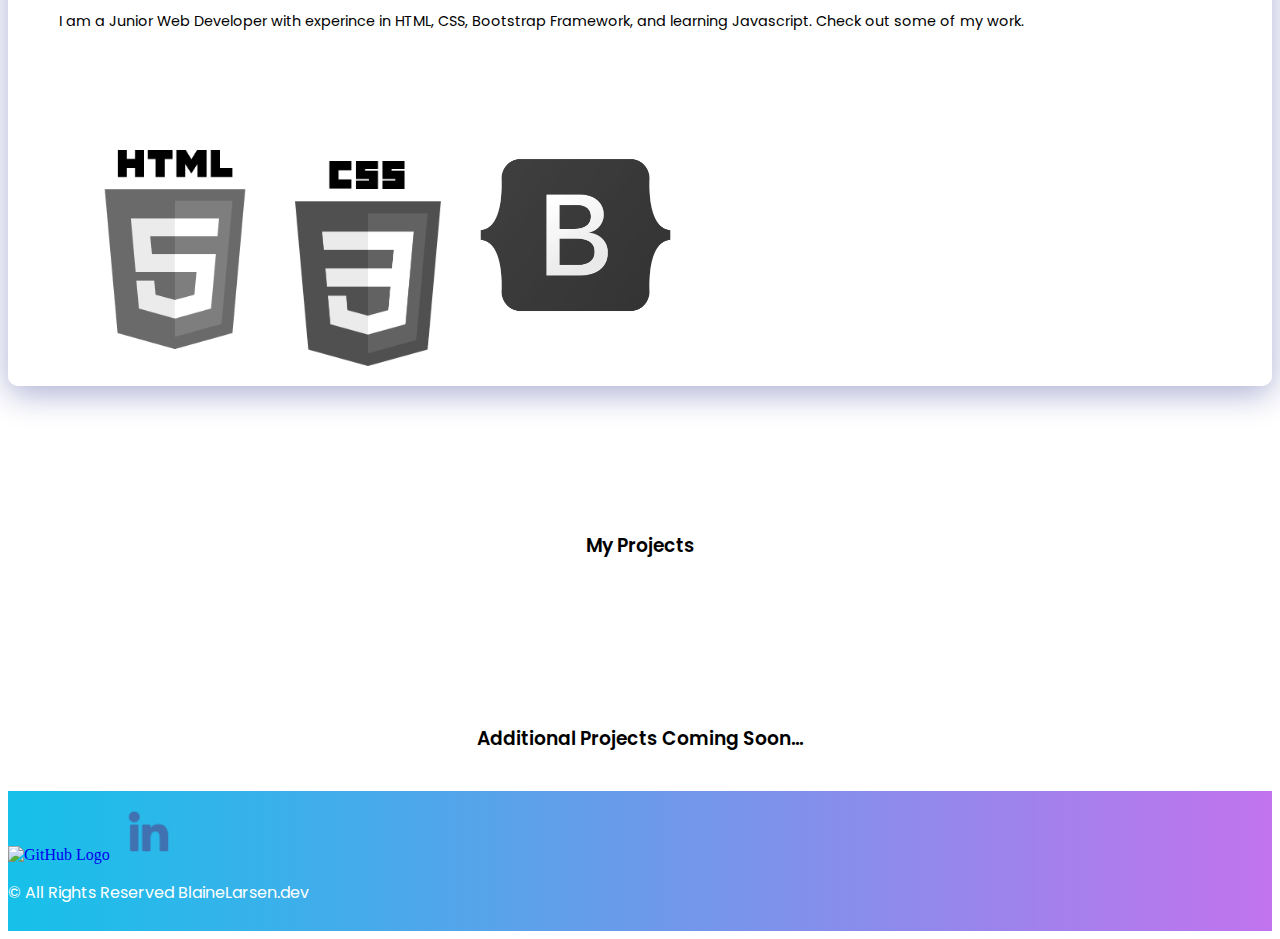
==== commit b64767fd: "Update index.html" ====
--- a/index.html
+++ b/index.html
@@ -124,7 +124,7 @@
         </div>
     </div> -->
 
-    <div class="container text-center bg-color-grey my-3">
+<!--     <div class="container text-center bg-color-grey my-3">
         <div class="row">
             <div class="col-md-6 my-5">
                 <h3 class="project-text">
@@ -152,7 +152,7 @@
                 <img src="autodetailing-mockup.png" class="project-img">
             </div>
         </div>
-    </div>
+    </div> -->
 
     <!-- <div class="container text-center bg-color-grey mb-5">
         <div class="row">
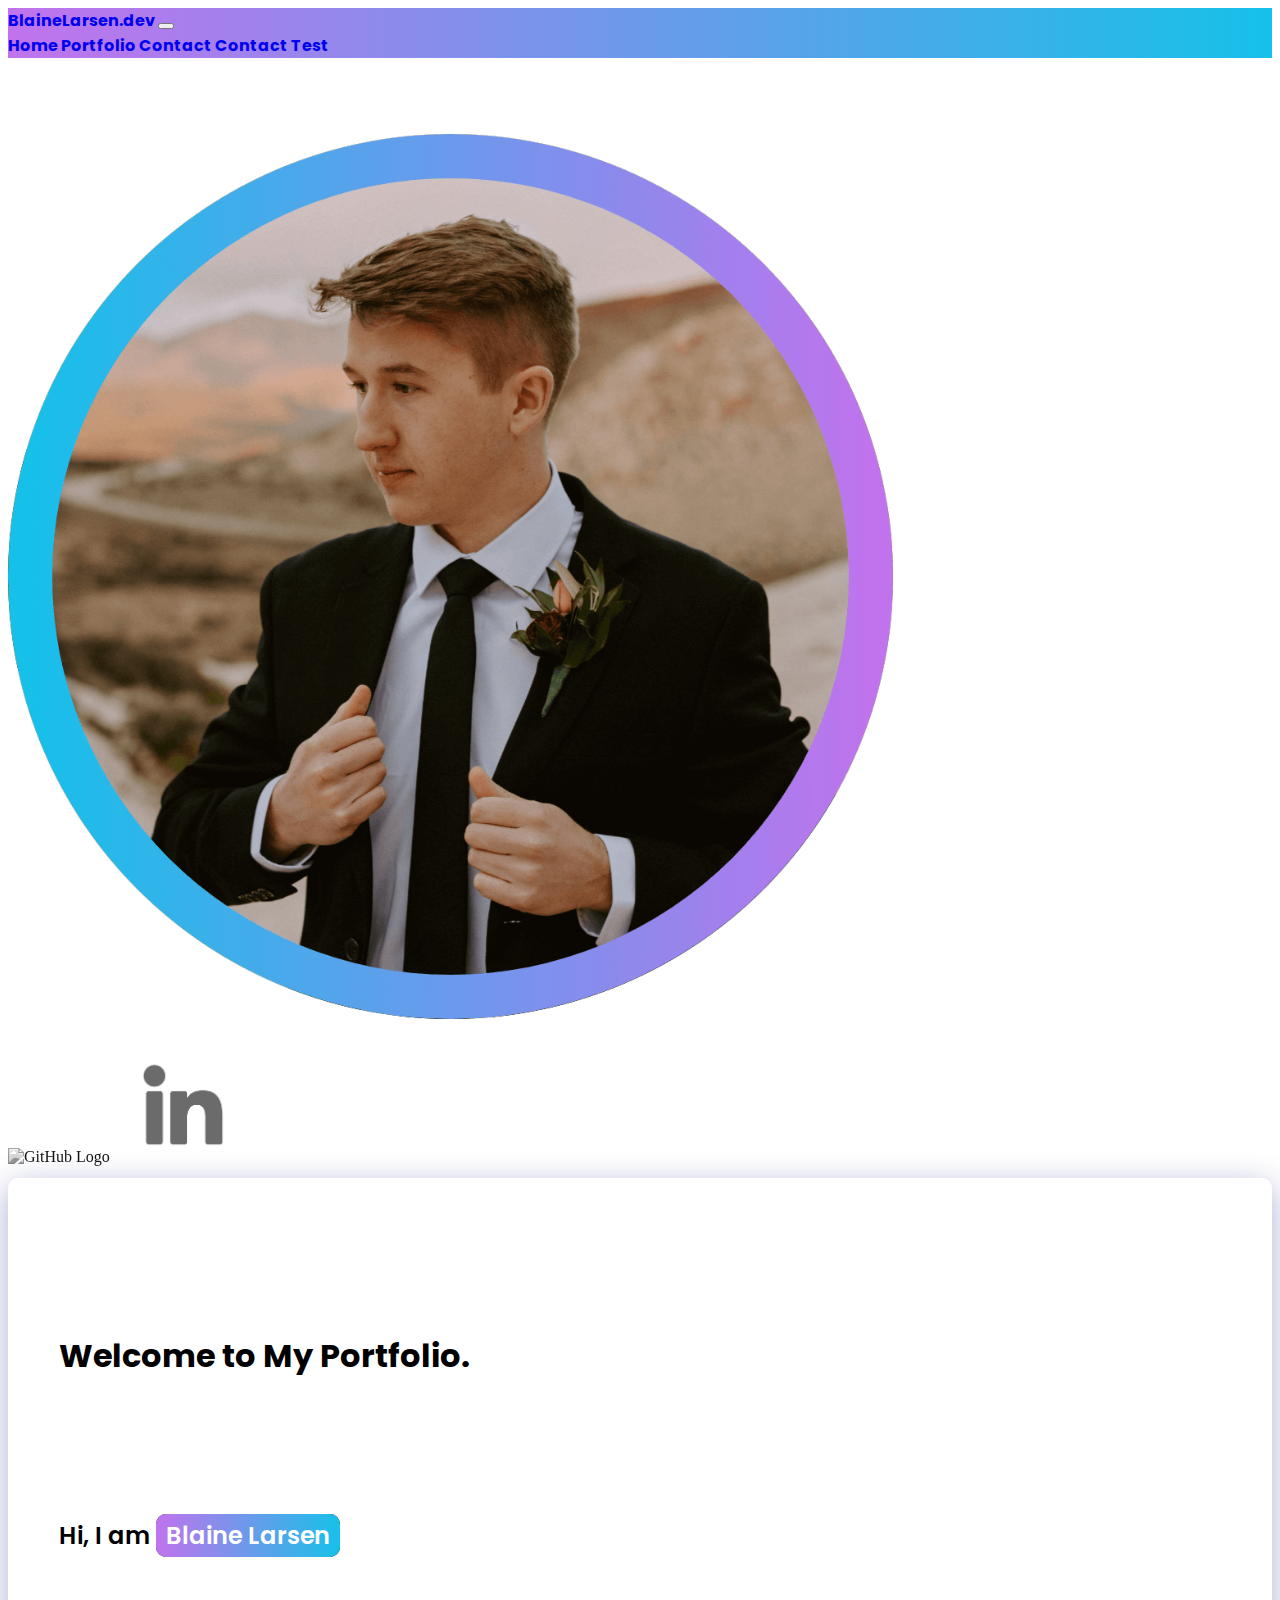
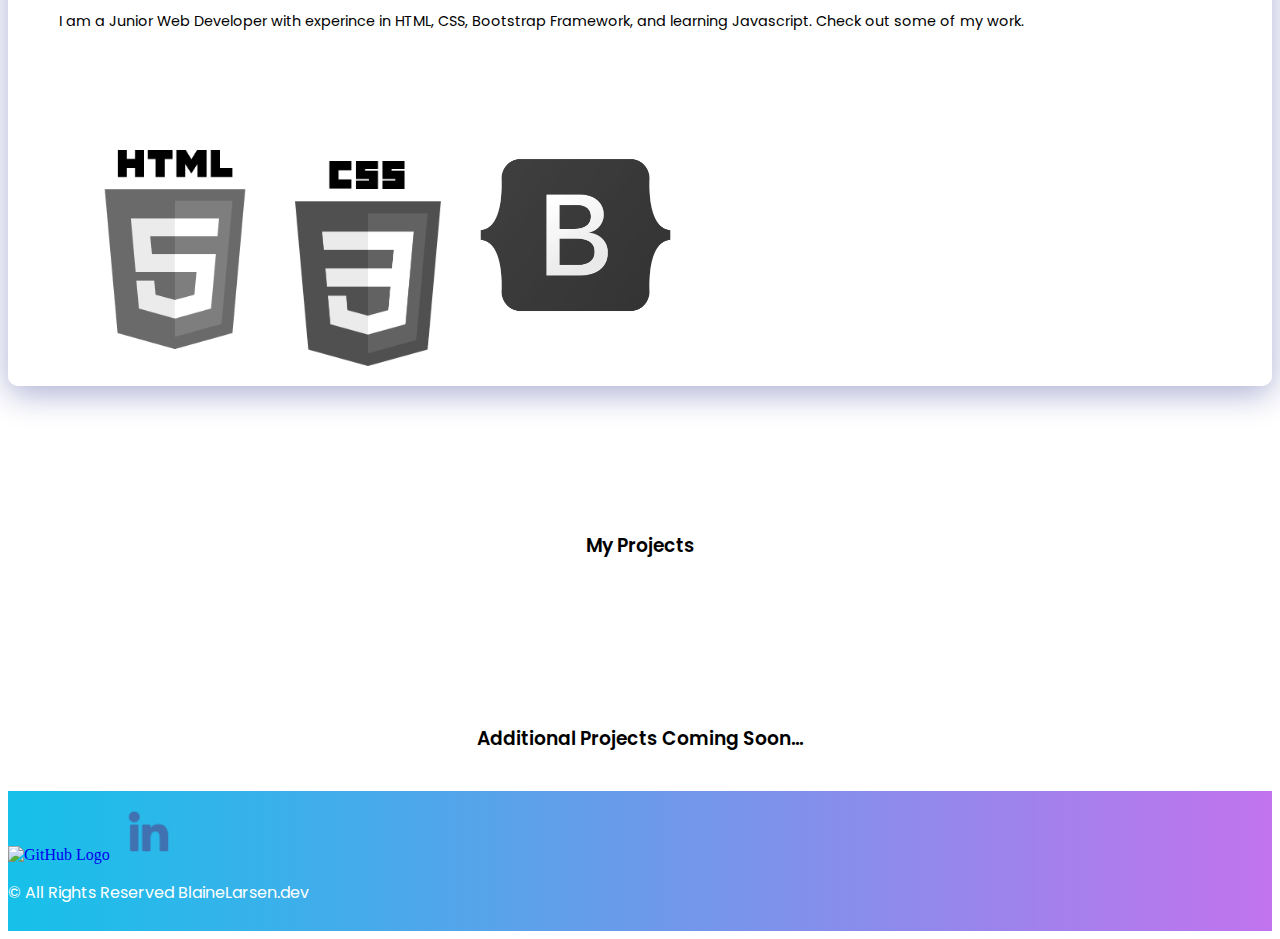
==== commit 0b602674: "Test commit" ====
--- a/index.html
+++ b/index.html
@@ -33,6 +33,7 @@
                     <a href="/" class="nav-item nav-link">Home</a>
                     <a href="/#my-projects-h3" class="nav-item nav-link">Portfolio</a>
                     <a href="/contact.html" class="nav-item nav-link">Contact</a>
+                    <a href="/contact.html" class="nav-item nav-link">Contact Test</a>
                 </div>
             </div>
         </div>
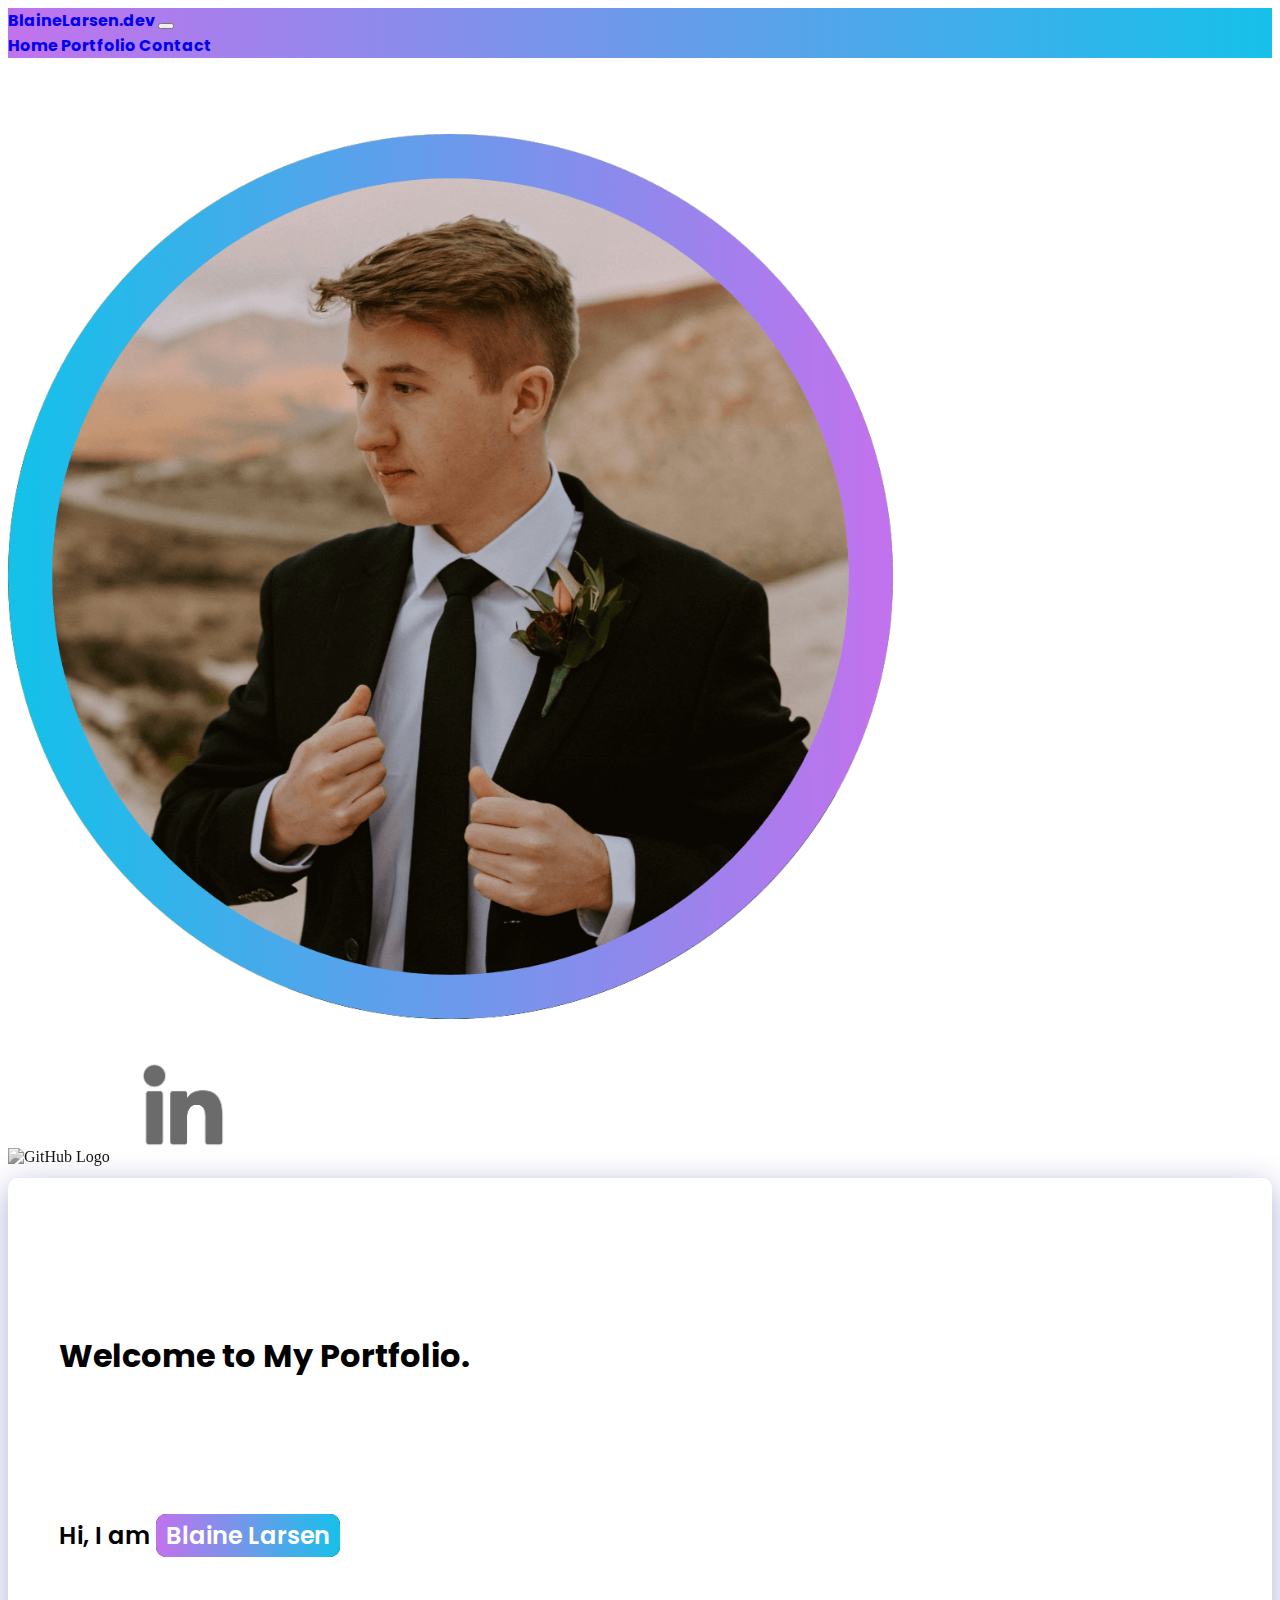
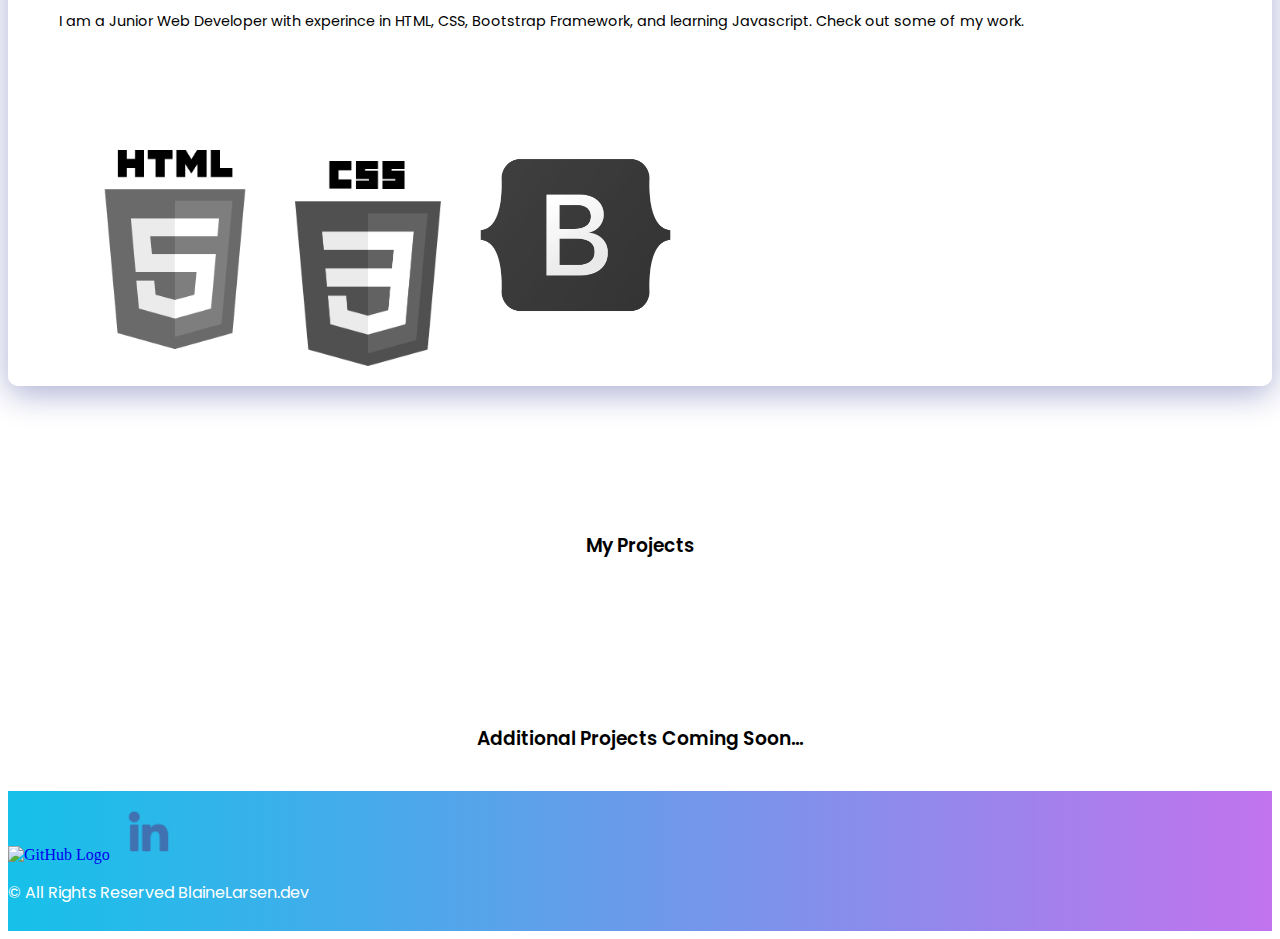
==== commit 73be47c0: "Remove test" ====
--- a/index.html
+++ b/index.html
@@ -33,7 +33,6 @@
                     <a href="/" class="nav-item nav-link">Home</a>
                     <a href="/#my-projects-h3" class="nav-item nav-link">Portfolio</a>
                     <a href="/contact.html" class="nav-item nav-link">Contact</a>
-                    <a href="/contact.html" class="nav-item nav-link">Contact Test</a>
                 </div>
             </div>
         </div>
